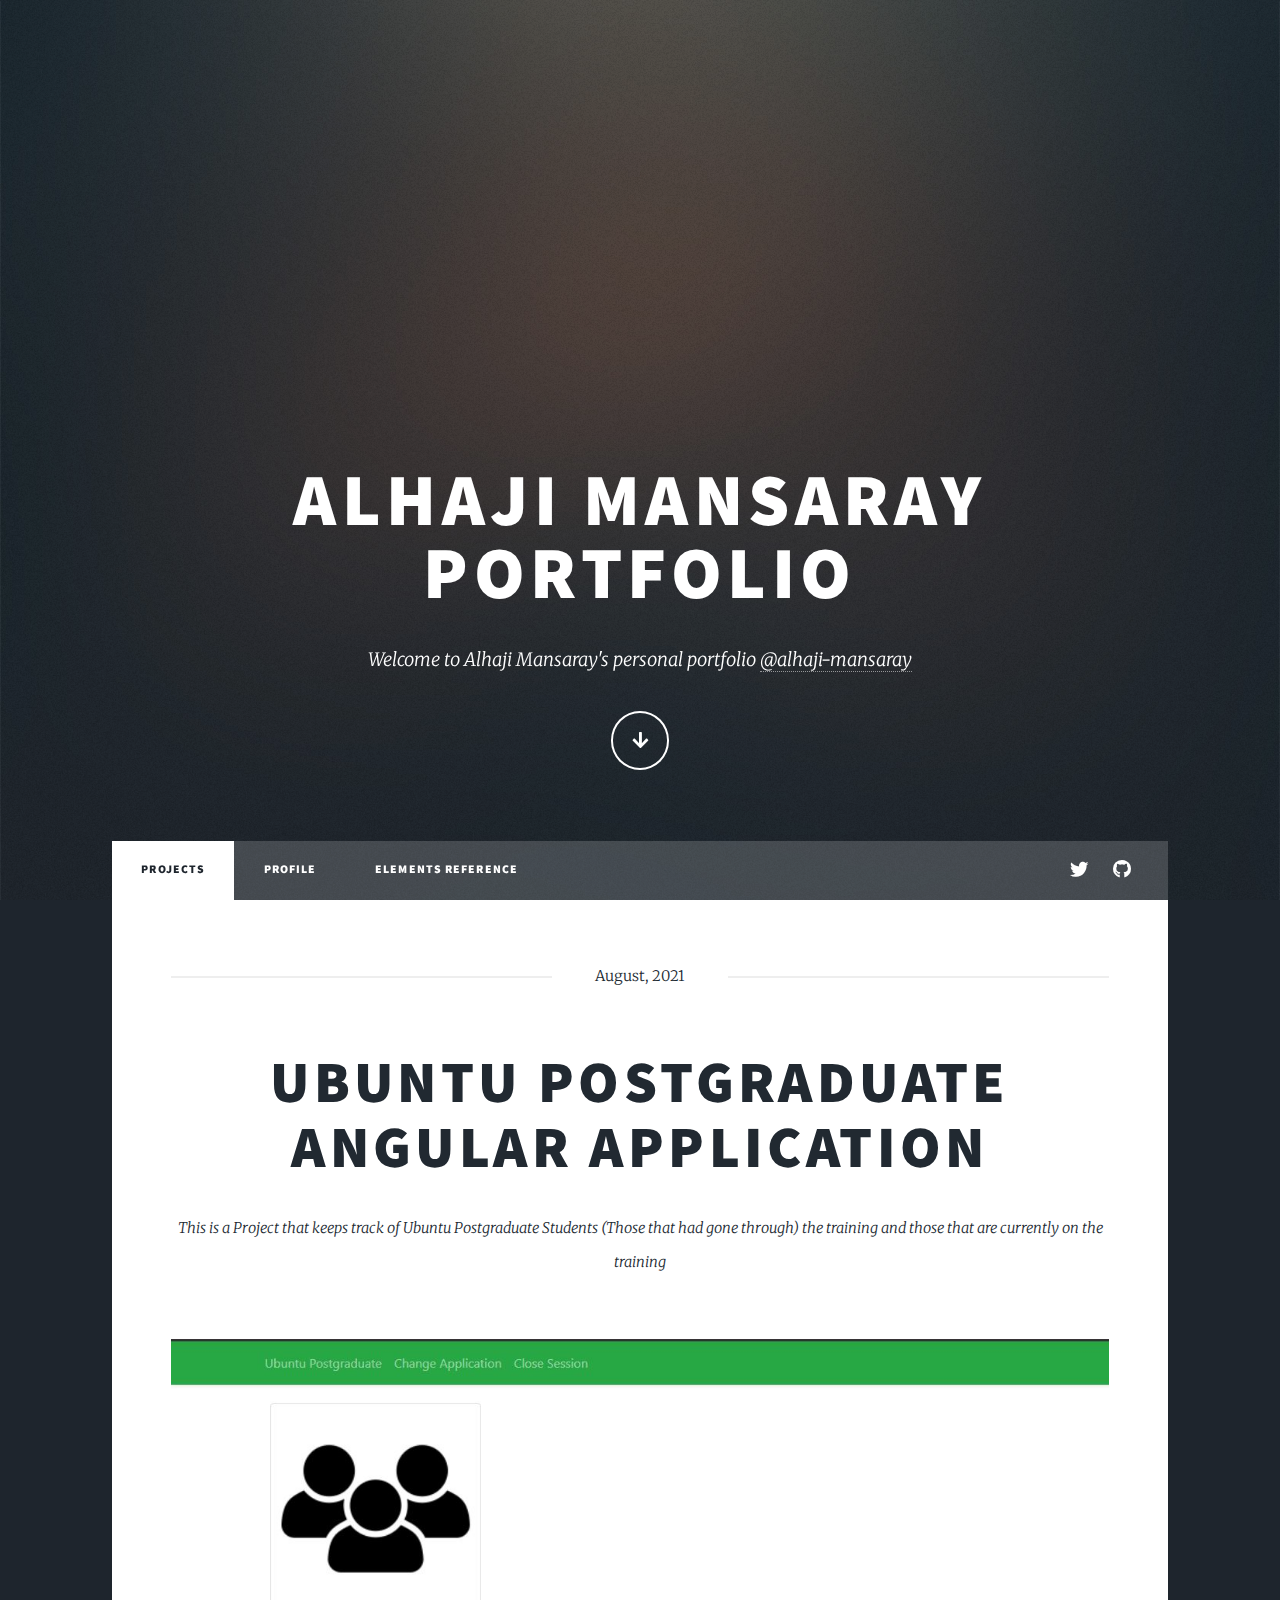
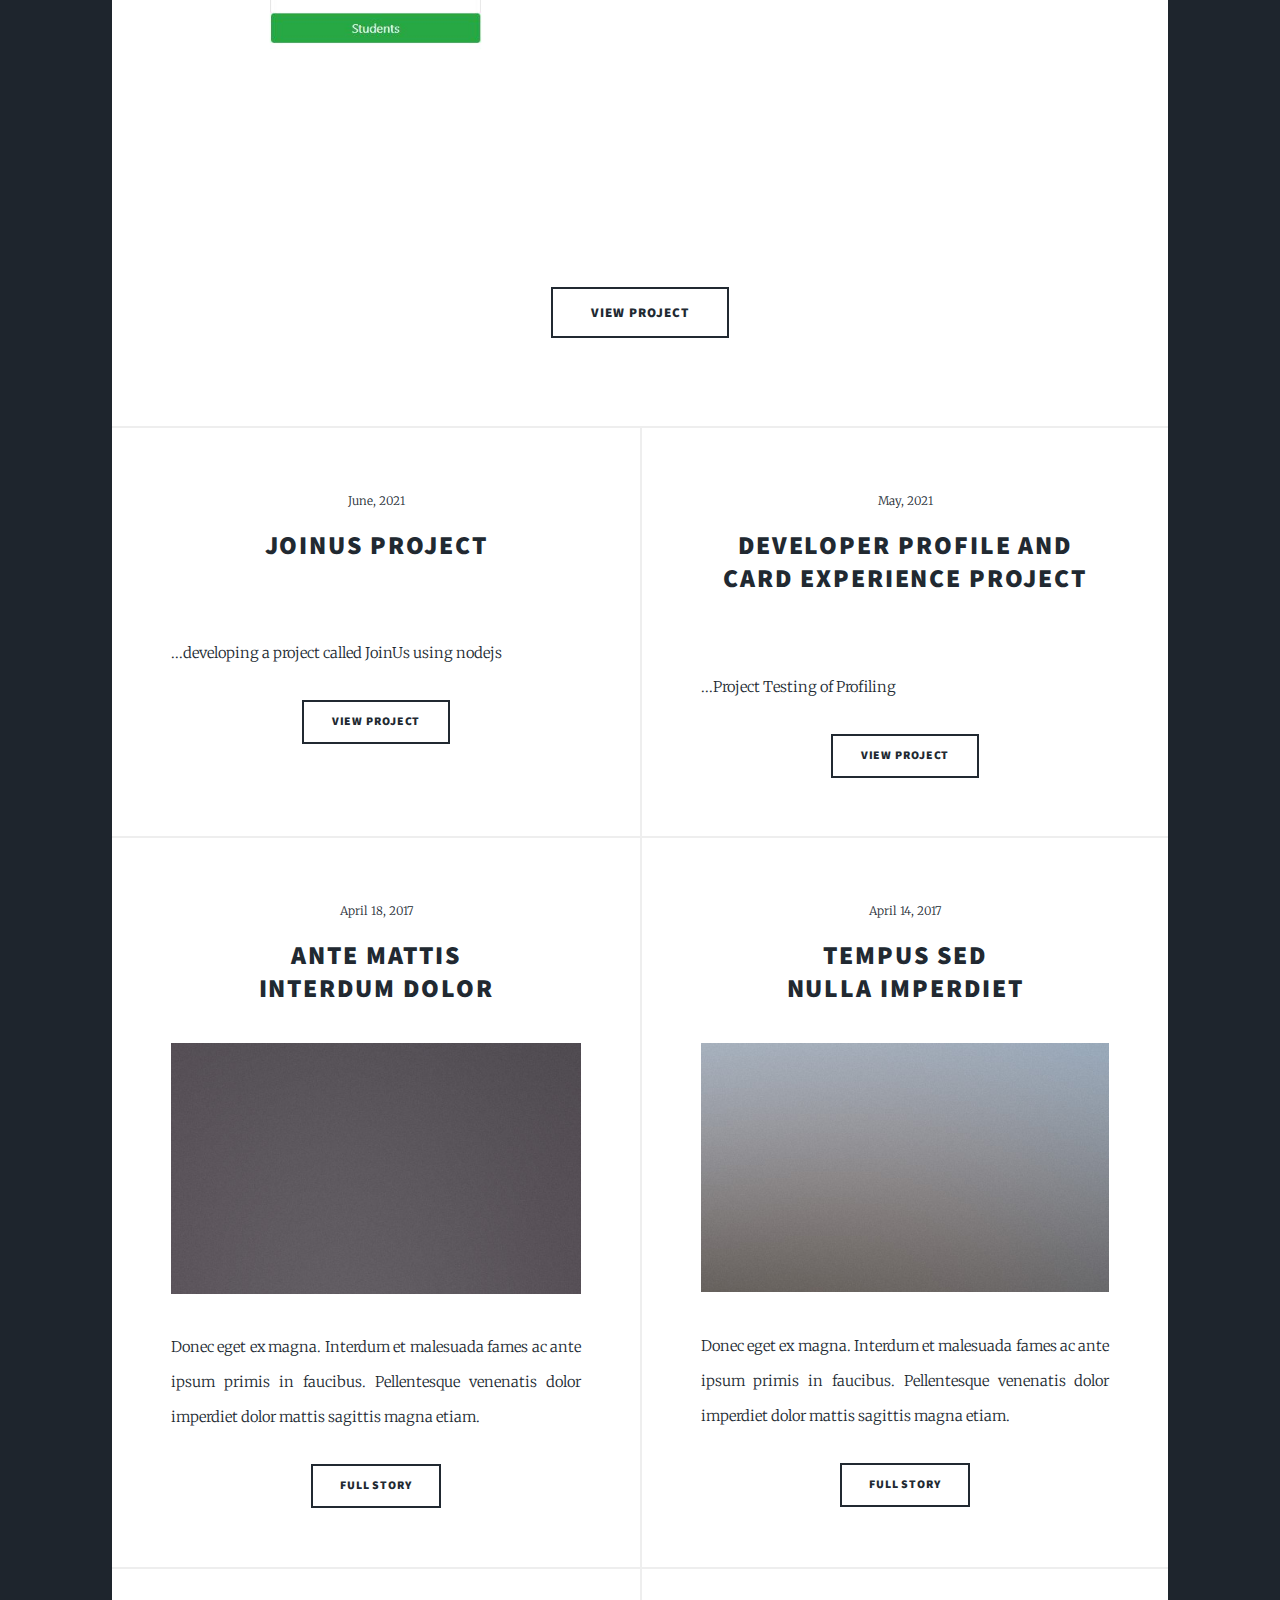
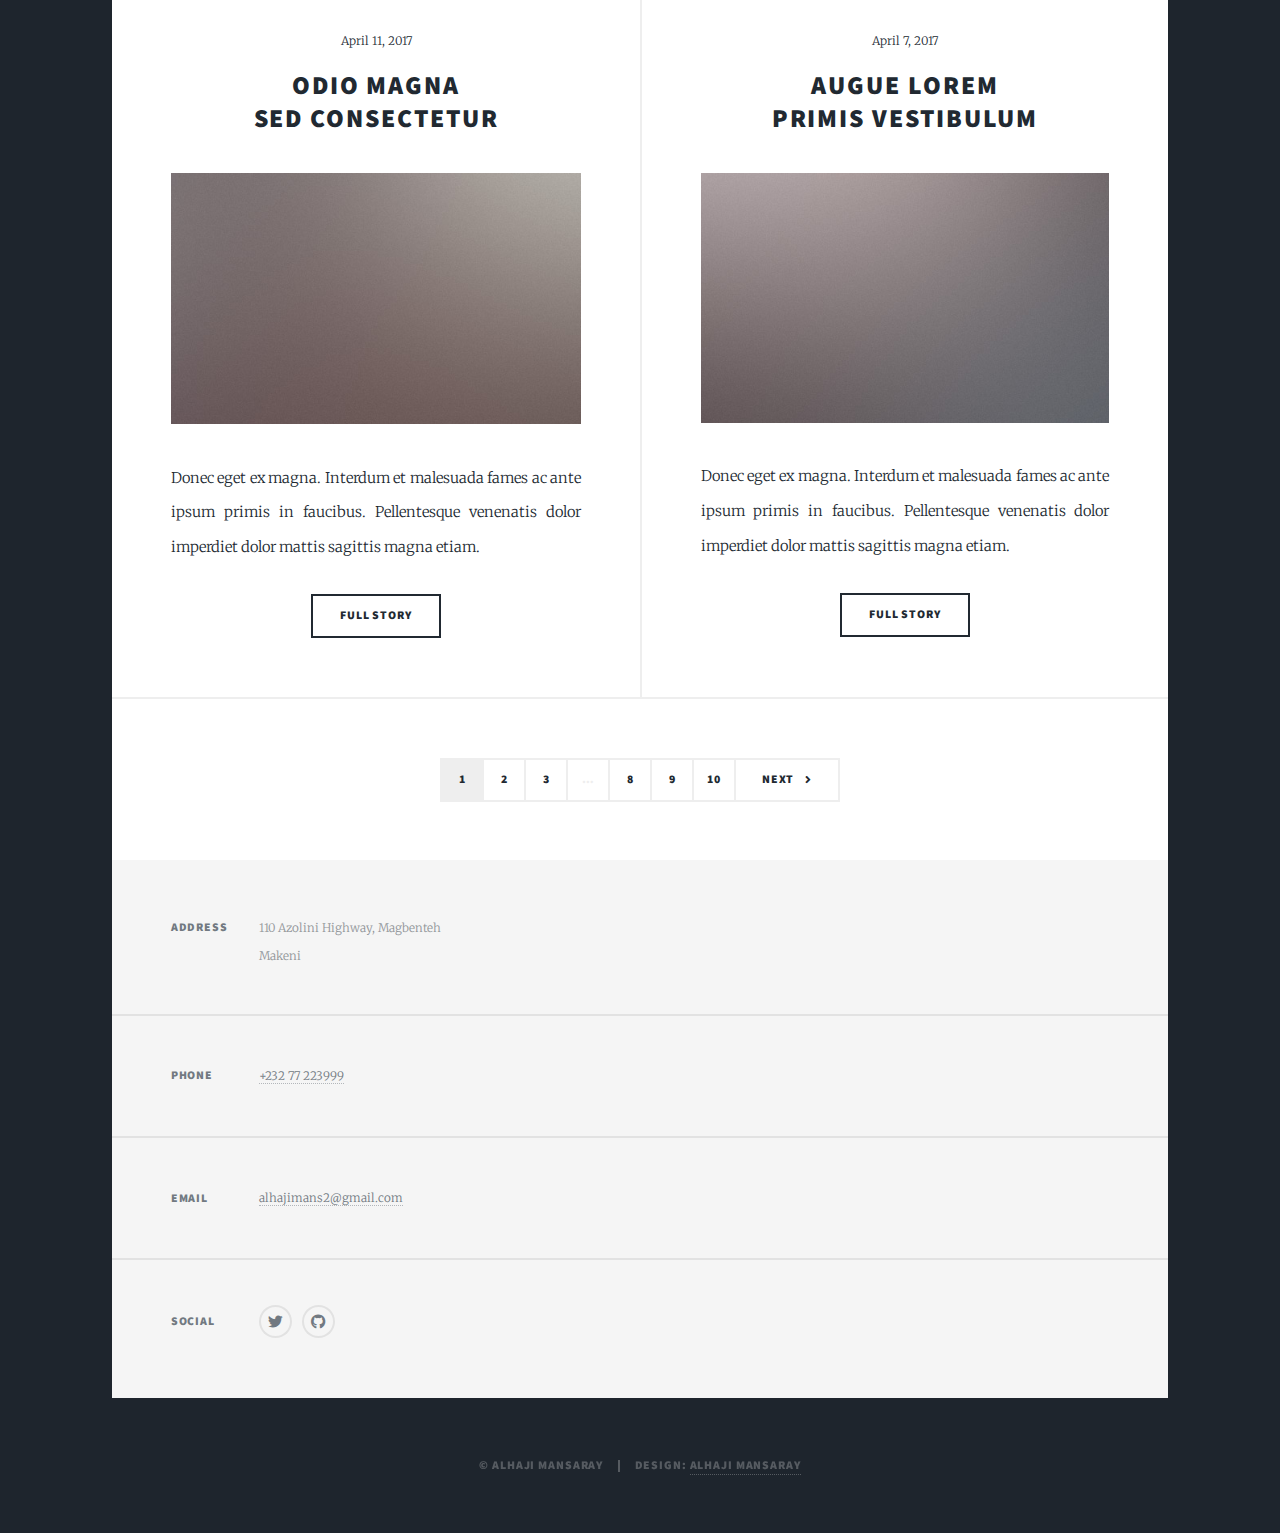
==== index.html @ 031a7525 "Add files via upload" ====
<!DOCTYPE HTML>
<!--
	Alhaji Mansaray
	@Alhaji Mansaray
	 Portfolio to viewing projects
-->
<html>
	<head>
		<title>Alhaji Mansaray Portfolio</title>
		<meta charset="utf-8" />
		<meta name="viewport" content="width=device-width, initial-scale=1, user-scalable=no" />
		<link rel="stylesheet" href="assets/css/main.css" />
		<noscript><link rel="stylesheet" href="assets/css/noscript.css" /></noscript>
	</head>
	<body class="is-preload">

		<!-- Wrapper -->
			<div id="wrapper" class="fade-in">

				<!-- Intro -->
					<div id="intro">
						<h1>Alhaji Mansaray<br />
						Portfolio</h1>
						<p>Welcome to Alhaji Mansaray's personal portfolio <a href="https://www.linkedin.com/in/alhaji-mansaray-a25287b2/">@alhaji-mansaray</a> 
						</p>
						<ul class="actions">
							<li><a href="#header" class="button icon solid solo fa-arrow-down scrolly">Continue</a></li>
						</ul>
					</div>

				<!-- Header -->
					<header id="header">
						<a href="index.html" class="logo">Projects</a>
					</header>

				<!-- Nav -->
					<nav id="nav">
						<ul class="links">
							<li class="active"><a href="index.html">Projects</a></li>
							<li><a href="generic.html">Profile</a></li>
							<li><a href="elements.html">Elements Reference</a></li>
						</ul>
						<ul class="icons">
							<li><a href="https://twitter.com/AlhajiM18150245" class="icon brands alt fa-twitter"><span class="label">Twitter</span></a></li>
							<!-- <li><a href="#" class="icon brands alt fa-facebook-f"><span class="label">Facebook</span></a></li>
							<li><a href="#" class="icon brands alt fa-instagram"><span class="label">Instagram</span></a></li> -->
							<li><a href="https://github.com/alhajimansaray" class="icon brands alt fa-github"><span class="label">GitHub</span></a></li>
						</ul>
					</nav>

				<!-- Main -->
					<div id="main">

						<!-- Featured Post -->
							<article class="post featured">
								<header class="major">
									<span class="date">August, 2021</span>
									<h2><a href="https://github.com/alhajimansaray/ubuntu-postgraduate-angular">Ubuntu Postgraduate Angular Application<br />
									 </a></h2>
									<p>This is a Project that keeps track of Ubuntu Postgraduate Students (Those that had gone through) 
										the training and those that are currently on the training<br></p>
								</header>
								<a href="https://github.com/alhajimansaray/ubuntu-postgraduate-angular" class="image main"><img src="images\HomePage.JPG" alt="" /></a>
								<ul class="actions special">
									<li><a href="https://github.com/alhajimansaray/ubuntu-postgraduate-angular" class="button large">View Project</a></li>
								</ul>
							</article>

						<!-- Posts -->
							<section class="posts">
								<article>
									<header>
										<span class="date">June, 2021</span>
										<h2><a href="https://github.com/alhajimansaray/JoinUsCompleteCode">JoinUs Project </a></h2>
									</header>
									<a href="https://github.com/alhajimansaray/JoinUsCompleteCode" class="image fit"><img src=" " alt="" /></a>
									<p>...developing a project called JoinUs using nodejs</p>
									<ul class="actions special">
										<li><a href="https://github.com/alhajimansaray/JoinUsCompleteCode" class="button">View Project</a></li>
									</ul>
								</article>
								<article>
									<header>
										<span class="date">May, 2021</span>
										<h2><a href="https://github.com/alhajimansaray/developer-profile-and-experience-card">Developer profile and card experience Project </a></h2>
									</header>
									<a href="https://github.com/alhajimansaray/developer-profile-and-experience-card" class="image fit"><img src=" " alt="" /></a>
									<p>...Project Testing of Profiling </p>
									<ul class="actions special">
										<li><a href="https://github.com/alhajimansaray/developer-profile-and-experience-card" class="button">View Project</a></li>
									</ul>
								</article>
								<article>
									<header>
										<span class="date">April 18, 2017</span>
										<h2><a href="#">Ante mattis<br />
										interdum dolor</a></h2>
									</header>
									<a href="#" class="image fit"><img src="images/pic04.jpg" alt="" /></a>
									<p>Donec eget ex magna. Interdum et malesuada fames ac ante ipsum primis in faucibus. Pellentesque venenatis dolor imperdiet dolor mattis sagittis magna etiam.</p>
									<ul class="actions special">
										<li><a href="#" class="button">Full Story</a></li>
									</ul>
								</article>
								<article>
									<header>
										<span class="date">April 14, 2017</span>
										<h2><a href="#">Tempus sed<br />
										nulla imperdiet</a></h2>
									</header>
									<a href="#" class="image fit"><img src="images/pic05.jpg" alt="" /></a>
									<p>Donec eget ex magna. Interdum et malesuada fames ac ante ipsum primis in faucibus. Pellentesque venenatis dolor imperdiet dolor mattis sagittis magna etiam.</p>
									<ul class="actions special">
										<li><a href="#" class="button">Full Story</a></li>
									</ul>
								</article>
								<article>
									<header>
										<span class="date">April 11, 2017</span>
										<h2><a href="#">Odio magna<br />
										sed consectetur</a></h2>
									</header>
									<a href="#" class="image fit"><img src="images/pic06.jpg" alt="" /></a>
									<p>Donec eget ex magna. Interdum et malesuada fames ac ante ipsum primis in faucibus. Pellentesque venenatis dolor imperdiet dolor mattis sagittis magna etiam.</p>
									<ul class="actions special">
										<li><a href="#" class="button">Full Story</a></li>
									</ul>
								</article>
								<article>
									<header>
										<span class="date">April 7, 2017</span>
										<h2><a href="#">Augue lorem<br />
										primis vestibulum</a></h2>
									</header>
									<a href="#" class="image fit"><img src="images/pic07.jpg" alt="" /></a>
									<p>Donec eget ex magna. Interdum et malesuada fames ac ante ipsum primis in faucibus. Pellentesque venenatis dolor imperdiet dolor mattis sagittis magna etiam.</p>
									<ul class="actions special">
										<li><a href="#" class="button">Full Story</a></li>
									</ul>
								</article>
							</section>

						<!-- Footer -->
							<footer>
								<div class="pagination">
									<!--<a href="#" class="previous">Prev</a>-->
									<a href="#" class="page active">1</a>
									<a href="#" class="page">2</a>
									<a href="#" class="page">3</a>
									<span class="extra">&hellip;</span>
									<a href="#" class="page">8</a>
									<a href="#" class="page">9</a>
									<a href="#" class="page">10</a>
									<a href="#" class="next">Next</a>
								</div>
							</footer>

					</div>

				<!-- Footer -->
					<footer id="footer">
						<!-- <section>
							<form method="post" action="https://mail.google.com/mail/u/0/#inbox">
								<div class="fields">
									<div class="field">
										<label for="name">Name</label>
										<input type="text" name="name" id="name" />
									</div>
									<div class="field">
										<label for="email">Email</label>
										<input type="text" name="email" id="email" />
									</div>
									<div class="field">
										<label for="message">Message</label>
										<textarea name="message" id="message" rows="3"></textarea>
									</div>
								</div>
								<ul class="actions">
									<li><input type="submit" value="Send Message" /></li>
								</ul>
							</form>
						</section> -->
						<section class="split contact">
							<section class="alt">
								<h3>Address</h3>
								<p>110 Azolini Highway, Magbenteh<br />
								Makeni</p>
							</section>
							<section>
								<h3>Phone</h3>
								<p><a href="#">+232 77 223999</a></p>
							</section>
							<section>
								<h3>Email</h3>
								<p><a href="#">alhajimans2@gmail.com</a></p>
							</section>
							<section>
								<h3>Social</h3>
								<ul class="icons alt">


									<!-- Commented to be worked on later -->
									<li><a href="https://twitter.com/AlhajiM18150245" class="icon brands alt fa-twitter"><span class="label">Twitter</span></a></li>
									<!-- <li><a href="#" class="icon brands alt fa-facebook-f"><span class="label">Facebook</span></a></li>
									<li><a href="#" class="icon brands alt fa-instagram"><span class="label">Instagram</span></a></li> -->
									<li><a href="https://github.com/alhajimansaray" class="icon brands alt fa-github"><span class="label">GitHub</span></a></li>
								</ul>
							</section>
						</section>
					</footer>

				<!-- Copyright -->
					<div id="copyright">
						<ul><li>&copy; Alhaji Mansaray</li><li>Design: <a href="#">Alhaji Mansaray</a></li></ul>
					</div>

			</div>

		<!-- Scripts -->
			<script src="assets/js/jquery.min.js"></script>
			<script src="assets/js/jquery.scrollex.min.js"></script>
			<script src="assets/js/jquery.scrolly.min.js"></script>
			<script src="assets/js/browser.min.js"></script>
			<script src="assets/js/breakpoints.min.js"></script>
			<script src="assets/js/util.js"></script>
			<script src="assets/js/main.js"></script>

	</body>
</html>
---- assets/css/main.css ----
@import url(fontawesome-all.min.css);
@import url("https://fonts.googleapis.com/css?family=Merriweather:300,700,300italic,700italic|Source+Sans+Pro:900");

/*
	Massively by HTML5 UP
	html5up.net | @ajlkn
	Free for personal and commercial use under the CCA 3.0 license (html5up.net/license)
*/

html, body, div, span, applet, object,
iframe, h1, h2, h3, h4, h5, h6, p, blockquote,
pre, a, abbr, acronym, address, big, cite,
code, del, dfn, em, img, ins, kbd, q, s, samp,
small, strike, strong, sub, sup, tt, var, b,
u, i, center, dl, dt, dd, ol, ul, li, fieldset,
form, label, legend, table, caption, tbody,
tfoot, thead, tr, th, td, article, aside,
canvas, details, embed, figure, figcaption,
footer, header, hgroup, menu, nav, output, ruby,
section, summary, time, mark, audio, video {
	margin: 0;
	padding: 0;
	border: 0;
	font-size: 100%;
	font: inherit;
	vertical-align: baseline;}

article, aside, details, figcaption, figure,
footer, header, hgroup, menu, nav, section {
	display: block;}

body {
	line-height: 1;
}

ol, ul {
	list-style: none;
}

blockquote, q {
	quotes: none;
}

	blockquote:before, blockquote:after, q:before, q:after {
		content: '';
		content: none;
	}

table {
	border-collapse: collapse;
	border-spacing: 0;
}

body {
	-webkit-text-size-adjust: none;
}

mark {
	background-color: transparent;
	color: inherit;
}

input::-moz-focus-inner {
	border: 0;
	padding: 0;
}

input, select, textarea {
	-moz-appearance: none;
	-webkit-appearance: none;
	-ms-appearance: none;
	appearance: none;
}

/* Basic */

	@-ms-viewport {
		width: device-width;
	}

	body {
		-ms-overflow-style: scrollbar;
	}

	@media screen and (max-width: 480px) {

		html, body {
			min-width: 320px;
		}

	}

	html {
		box-sizing: border-box;
	}

	*, *:before, *:after {
		box-sizing: inherit;
	}

	body {
		background-color: #1e252d;
	}

		body.is-preload *, body.is-preload *:before, body.is-preload *:after {
			-moz-animation: none !important;
			-webkit-animation: none !important;
			-ms-animation: none !important;
			animation: none !important;
			-moz-transition: none !important;
			-webkit-transition: none !important;
			-ms-transition: none !important;
			transition: none !important;
		}

/* Type */

	html {
		font-size: 16pt;
	}

		@media screen and (max-width: 1680px) {

			html {
				font-size: 12pt;
			}

		}

		@media screen and (max-width: 1280px) {

			html {
				font-size: 11pt;
			}

		}

		@media screen and (max-width: 360px) {

			html {
				font-size: 10pt;
			}

		}

	body {
		color: #212931;
	}

	body, input, select, textarea {
		font-family: "Merriweather", Georgia, serif;
		font-weight: 300;
		font-size: 1rem;
		line-height: 2.375;
	}

	a {
		-moz-transition: color 0.2s ease-in-out, background-color 0.2s ease-in-out, border-color 0.2s ease-in-out, box-shadow 0.2s ease-in-out;
		-webkit-transition: color 0.2s ease-in-out, background-color 0.2s ease-in-out, border-color 0.2s ease-in-out, box-shadow 0.2s ease-in-out;
		-ms-transition: color 0.2s ease-in-out, background-color 0.2s ease-in-out, border-color 0.2s ease-in-out, box-shadow 0.2s ease-in-out;
		transition: color 0.2s ease-in-out, background-color 0.2s ease-in-out, border-color 0.2s ease-in-out, box-shadow 0.2s ease-in-out;
		border-bottom: dotted 1px;
		text-decoration: none;
	}

		a:hover {
			border-bottom-color: transparent;
		}

	strong, b {
		font-weight: 600;
	}

	em, i {
		font-style: italic;
	}

	p {
		text-align: justify;
		margin: 0 0 2rem 0;
	}

	h1, h2, h3, h4, h5, h6 {
		font-family: "Source Sans Pro", Helvetica, sans-serif;
		font-weight: 900;
		line-height: 1.5;
		letter-spacing: 0.075em;
		text-transform: uppercase;
		margin: 0 0 1rem 0;
	}

		h1 a, h2 a, h3 a, h4 a, h5 a, h6 a {
			border-bottom: 0;
			color: inherit;
			text-decoration: none;
		}

	h1 {
		font-size: 4rem;
		line-height: 1.1;
		margin: 0 0 2rem 0;
	}

	h2 {
		font-size: 1.75rem;
		line-height: 1.3;
		margin: 0 0 1.5rem 0;
	}

	h3 {
		font-size: 1.25rem;
		margin: 0 0 1.5rem 0;
	}

	h4 {
		font-size: 1rem;
	}

	h5 {
		font-size: 0.9rem;
	}

	h6 {
		font-size: 0.8rem;
	}

	sub {
		font-size: 0.8rem;
		position: relative;
		top: 0.5rem;
	}

	sup {
		font-size: 0.8rem;
		position: relative;
		top: -0.5rem;
	}

	blockquote {
		border-left: solid 4px;
		font-style: italic;
		margin: 0 0 2rem 0;
		padding: 0.5rem 0 0.5rem 2rem;
	}

	code {
		border: solid 2px;
		font-family: "Courier New", monospace;
		font-size: 0.9rem;
		margin: 0 0.25rem;
		padding: 0.25rem 0.65rem;
	}

	pre {
		-webkit-overflow-scrolling: touch;
		font-family: "Courier New", monospace;
		font-size: 0.9rem;
		margin: 0 0 2rem 0;
	}

		pre code {
			display: block;
			line-height: 1.75;
			padding: 1rem 1.5rem;
			overflow-x: auto;
		}

	hr {
		border: 0;
		border-bottom: solid 2px;
		margin: 3rem 0;
	}

		hr.major {
			margin: 5rem 0;
		}

	.align-left {
		text-align: left;
	}

	.align-center {
		text-align: center;
	}

	.align-right {
		text-align: right;
	}

	input, select, textarea {
		color: #212931;
	}

	a {
		color: #212931;
		border-bottom-color: rgba(33, 41, 49, 0.5);
	}

		a:hover {
			border-bottom-color: transparent;
			color: #18bfef !important;
		}

	strong, b {
		color: #212931;
	}

	h1, h2, h3, h4, h5, h6 {
		color: #212931;
	}

	blockquote {
		border-left-color: #eeeeee;
	}

	code {
		background: rgba(220, 220, 220, 0.25);
		border-color: #eeeeee;
	}

	hr {
		border-bottom-color: #eeeeee;
	}

/* Row */

	.row {
		display: flex;
		flex-wrap: wrap;
		box-sizing: border-box;
		align-items: stretch;
	}

		.row > * {
			box-sizing: border-box;
		}

		.row.gtr-uniform > * > :last-child {
			margin-bottom: 0;
		}

		.row.aln-left {
			justify-content: flex-start;
		}

		.row.aln-center {
			justify-content: center;
		}

		.row.aln-right {
			justify-content: flex-end;
		}

		.row.aln-top {
			align-items: flex-start;
		}

		.row.aln-middle {
			align-items: center;
		}

		.row.aln-bottom {
			align-items: flex-end;
		}

		.row > .imp {
			order: -1;
		}

		.row > .col-1 {
			width: 8.33333%;
		}

		.row > .off-1 {
			margin-left: 8.33333%;
		}

		.row > .col-2 {
			width: 16.66667%;
		}

		.row > .off-2 {
			margin-left: 16.66667%;
		}

		.row > .col-3 {
			width: 25%;
		}

		.row > .off-3 {
			margin-left: 25%;
		}

		.row > .col-4 {
			width: 33.33333%;
		}

		.row > .off-4 {
			margin-left: 33.33333%;
		}

		.row > .col-5 {
			width: 41.66667%;
		}

		.row > .off-5 {
			margin-left: 41.66667%;
		}

		.row > .col-6 {
			width: 50%;
		}

		.row > .off-6 {
			margin-left: 50%;
		}

		.row > .col-7 {
			width: 58.33333%;
		}

		.row > .off-7 {
			margin-left: 58.33333%;
		}

		.row > .col-8 {
			width: 66.66667%;
		}

		.row > .off-8 {
			margin-left: 66.66667%;
		}

		.row > .col-9 {
			width: 75%;
		}

		.row > .off-9 {
			margin-left: 75%;
		}

		.row > .col-10 {
			width: 83.33333%;
		}

		.row > .off-10 {
			margin-left: 83.33333%;
		}

		.row > .col-11 {
			width: 91.66667%;
		}

		.row > .off-11 {
			margin-left: 91.66667%;
		}

		.row > .col-12 {
			width: 100%;
		}

		.row > .off-12 {
			margin-left: 100%;
		}

		.row.gtr-0 {
			margin-top: 0;
			margin-left: 0rem;
		}

			.row.gtr-0 > * {
				padding: 0 0 0 0rem;
			}

			.row.gtr-0.gtr-uniform {
				margin-top: 0rem;
			}

				.row.gtr-0.gtr-uniform > * {
					padding-top: 0rem;
				}

		.row.gtr-25 {
			margin-top: 0;
			margin-left: -0.375rem;
		}

			.row.gtr-25 > * {
				padding: 0 0 0 0.375rem;
			}

			.row.gtr-25.gtr-uniform {
				margin-top: -0.375rem;
			}

				.row.gtr-25.gtr-uniform > * {
					padding-top: 0.375rem;
				}

		.row.gtr-50 {
			margin-top: 0;
			margin-left: -0.75rem;
		}

			.row.gtr-50 > * {
				padding: 0 0 0 0.75rem;
			}

			.row.gtr-50.gtr-uniform {
				margin-top: -0.75rem;
			}

				.row.gtr-50.gtr-uniform > * {
					padding-top: 0.75rem;
				}

		.row {
			margin-top: 0;
			margin-left: -1.5rem;
		}

			.row > * {
				padding: 0 0 0 1.5rem;
			}

			.row.gtr-uniform {
				margin-top: -1.5rem;
			}

				.row.gtr-uniform > * {
					padding-top: 1.5rem;
				}

		.row.gtr-150 {
			margin-top: 0;
			margin-left: -2.25rem;
		}

			.row.gtr-150 > * {
				padding: 0 0 0 2.25rem;
			}

			.row.gtr-150.gtr-uniform {
				margin-top: -2.25rem;
			}

				.row.gtr-150.gtr-uniform > * {
					padding-top: 2.25rem;
				}

		.row.gtr-200 {
			margin-top: 0;
			margin-left: -3rem;
		}

			.row.gtr-200 > * {
				padding: 0 0 0 3rem;
			}

			.row.gtr-200.gtr-uniform {
				margin-top: -3rem;
			}

				.row.gtr-200.gtr-uniform > * {
					padding-top: 3rem;
				}

		@media screen and (max-width: 1680px) {

			.row {
				display: flex;
				flex-wrap: wrap;
				box-sizing: border-box;
				align-items: stretch;
			}

				.row > * {
					box-sizing: border-box;
				}

				.row.gtr-uniform > * > :last-child {
					margin-bottom: 0;
				}

				.row.aln-left {
					justify-content: flex-start;
				}

				.row.aln-center {
					justify-content: center;
				}

				.row.aln-right {
					justify-content: flex-end;
				}

				.row.aln-top {
					align-items: flex-start;
				}

				.row.aln-middle {
					align-items: center;
				}

				.row.aln-bottom {
					align-items: flex-end;
				}

				.row > .imp-xlarge {
					order: -1;
				}

				.row > .col-1-xlarge {
					width: 8.33333%;
				}

				.row > .off-1-xlarge {
					margin-left: 8.33333%;
				}

				.row > .col-2-xlarge {
					width: 16.66667%;
				}

				.row > .off-2-xlarge {
					margin-left: 16.66667%;
				}

				.row > .col-3-xlarge {
					width: 25%;
				}

				.row > .off-3-xlarge {
					margin-left: 25%;
				}

				.row > .col-4-xlarge {
					width: 33.33333%;
				}

				.row > .off-4-xlarge {
					margin-left: 33.33333%;
				}

				.row > .col-5-xlarge {
					width: 41.66667%;
				}

				.row > .off-5-xlarge {
					margin-left: 41.66667%;
				}

				.row > .col-6-xlarge {
					width: 50%;
				}

				.row > .off-6-xlarge {
					margin-left: 50%;
				}

				.row > .col-7-xlarge {
					width: 58.33333%;
				}

				.row > .off-7-xlarge {
					margin-left: 58.33333%;
				}

				.row > .col-8-xlarge {
					width: 66.66667%;
				}

				.row > .off-8-xlarge {
					margin-left: 66.66667%;
				}

				.row > .col-9-xlarge {
					width: 75%;
				}

				.row > .off-9-xlarge {
					margin-left: 75%;
				}

				.row > .col-10-xlarge {
					width: 83.33333%;
				}

				.row > .off-10-xlarge {
					margin-left: 83.33333%;
				}

				.row > .col-11-xlarge {
					width: 91.66667%;
				}

				.row > .off-11-xlarge {
					margin-left: 91.66667%;
				}

				.row > .col-12-xlarge {
					width: 100%;
				}

				.row > .off-12-xlarge {
					margin-left: 100%;
				}

				.row.gtr-0 {
					margin-top: 0;
					margin-left: 0rem;
				}

					.row.gtr-0 > * {
						padding: 0 0 0 0rem;
					}

					.row.gtr-0.gtr-uniform {
						margin-top: 0rem;
					}

						.row.gtr-0.gtr-uniform > * {
							padding-top: 0rem;
						}

				.row.gtr-25 {
					margin-top: 0;
					margin-left: -0.375rem;
				}

					.row.gtr-25 > * {
						padding: 0 0 0 0.375rem;
					}

					.row.gtr-25.gtr-uniform {
						margin-top: -0.375rem;
					}

						.row.gtr-25.gtr-uniform > * {
							padding-top: 0.375rem;
						}

				.row.gtr-50 {
					margin-top: 0;
					margin-left: -0.75rem;
				}

					.row.gtr-50 > * {
						padding: 0 0 0 0.75rem;
					}

					.row.gtr-50.gtr-uniform {
						margin-top: -0.75rem;
					}

						.row.gtr-50.gtr-uniform > * {
							padding-top: 0.75rem;
						}

				.row {
					margin-top: 0;
					margin-left: -1.5rem;
				}

					.row > * {
						padding: 0 0 0 1.5rem;
					}

					.row.gtr-uniform {
						margin-top: -1.5rem;
					}

						.row.gtr-uniform > * {
							padding-top: 1.5rem;
						}

				.row.gtr-150 {
					margin-top: 0;
					margin-left: -2.25rem;
				}

					.row.gtr-150 > * {
						padding: 0 0 0 2.25rem;
					}

					.row.gtr-150.gtr-uniform {
						margin-top: -2.25rem;
					}

						.row.gtr-150.gtr-uniform > * {
							padding-top: 2.25rem;
						}

				.row.gtr-200 {
					margin-top: 0;
					margin-left: -3rem;
				}

					.row.gtr-200 > * {
						padding: 0 0 0 3rem;
					}

					.row.gtr-200.gtr-uniform {
						margin-top: -3rem;
					}

						.row.gtr-200.gtr-uniform > * {
							padding-top: 3rem;
						}

		}

		@media screen and (max-width: 1280px) {

			.row {
				display: flex;
				flex-wrap: wrap;
				box-sizing: border-box;
				align-items: stretch;
			}

				.row > * {
					box-sizing: border-box;
				}

				.row.gtr-uniform > * > :last-child {
					margin-bottom: 0;
				}

				.row.aln-left {
					justify-content: flex-start;
				}

				.row.aln-center {
					justify-content: center;
				}

				.row.aln-right {
					justify-content: flex-end;
				}

				.row.aln-top {
					align-items: flex-start;
				}

				.row.aln-middle {
					align-items: center;
				}

				.row.aln-bottom {
					align-items: flex-end;
				}

				.row > .imp-large {
					order: -1;
				}

				.row > .col-1-large {
					width: 8.33333%;
				}

				.row > .off-1-large {
					margin-left: 8.33333%;
				}

				.row > .col-2-large {
					width: 16.66667%;
				}

				.row > .off-2-large {
					margin-left: 16.66667%;
				}

				.row > .col-3-large {
					width: 25%;
				}

				.row > .off-3-large {
					margin-left: 25%;
				}

				.row > .col-4-large {
					width: 33.33333%;
				}

				.row > .off-4-large {
					margin-left: 33.33333%;
				}

				.row > .col-5-large {
					width: 41.66667%;
				}

				.row > .off-5-large {
					margin-left: 41.66667%;
				}

				.row > .col-6-large {
					width: 50%;
				}

				.row > .off-6-large {
					margin-left: 50%;
				}

				.row > .col-7-large {
					width: 58.33333%;
				}

				.row > .off-7-large {
					margin-left: 58.33333%;
				}

				.row > .col-8-large {
					width: 66.66667%;
				}

				.row > .off-8-large {
					margin-left: 66.66667%;
				}

				.row > .col-9-large {
					width: 75%;
				}

				.row > .off-9-large {
					margin-left: 75%;
				}

				.row > .col-10-large {
					width: 83.33333%;
				}

				.row > .off-10-large {
					margin-left: 83.33333%;
				}

				.row > .col-11-large {
					width: 91.66667%;
				}

				.row > .off-11-large {
					margin-left: 91.66667%;
				}

				.row > .col-12-large {
					width: 100%;
				}

				.row > .off-12-large {
					margin-left: 100%;
				}

				.row.gtr-0 {
					margin-top: 0;
					margin-left: 0rem;
				}

					.row.gtr-0 > * {
						padding: 0 0 0 0rem;
					}

					.row.gtr-0.gtr-uniform {
						margin-top: 0rem;
					}

						.row.gtr-0.gtr-uniform > * {
							padding-top: 0rem;
						}

				.row.gtr-25 {
					margin-top: 0;
					margin-left: -0.375rem;
				}

					.row.gtr-25 > * {
						padding: 0 0 0 0.375rem;
					}

					.row.gtr-25.gtr-uniform {
						margin-top: -0.375rem;
					}

						.row.gtr-25.gtr-uniform > * {
							padding-top: 0.375rem;
						}

				.row.gtr-50 {
					margin-top: 0;
					margin-left: -0.75rem;
				}

					.row.gtr-50 > * {
						padding: 0 0 0 0.75rem;
					}

					.row.gtr-50.gtr-uniform {
						margin-top: -0.75rem;
					}

						.row.gtr-50.gtr-uniform > * {
							padding-top: 0.75rem;
						}

				.row {
					margin-top: 0;
					margin-left: -1.5rem;
				}

					.row > * {
						padding: 0 0 0 1.5rem;
					}

					.row.gtr-uniform {
						margin-top: -1.5rem;
					}

						.row.gtr-uniform > * {
							padding-top: 1.5rem;
						}

				.row.gtr-150 {
					margin-top: 0;
					margin-left: -2.25rem;
				}

					.row.gtr-150 > * {
						padding: 0 0 0 2.25rem;
					}

					.row.gtr-150.gtr-uniform {
						margin-top: -2.25rem;
					}

						.row.gtr-150.gtr-uniform > * {
							padding-top: 2.25rem;
						}

				.row.gtr-200 {
					margin-top: 0;
					margin-left: -3rem;
				}

					.row.gtr-200 > * {
						padding: 0 0 0 3rem;
					}

					.row.gtr-200.gtr-uniform {
						margin-top: -3rem;
					}

						.row.gtr-200.gtr-uniform > * {
							padding-top: 3rem;
						}

		}

		@media screen and (max-width: 980px) {

			.row {
				display: flex;
				flex-wrap: wrap;
				box-sizing: border-box;
				align-items: stretch;
			}

				.row > * {
					box-sizing: border-box;
				}

				.row.gtr-uniform > * > :last-child {
					margin-bottom: 0;
				}

				.row.aln-left {
					justify-content: flex-start;
				}

				.row.aln-center {
					justify-content: center;
				}

				.row.aln-right {
					justify-content: flex-end;
				}

				.row.aln-top {
					align-items: flex-start;
				}

				.row.aln-middle {
					align-items: center;
				}

				.row.aln-bottom {
					align-items: flex-end;
				}

				.row > .imp-medium {
					order: -1;
				}

				.row > .col-1-medium {
					width: 8.33333%;
				}

				.row > .off-1-medium {
					margin-left: 8.33333%;
				}

				.row > .col-2-medium {
					width: 16.66667%;
				}

				.row > .off-2-medium {
					margin-left: 16.66667%;
				}

				.row > .col-3-medium {
					width: 25%;
				}

				.row > .off-3-medium {
					margin-left: 25%;
				}

				.row > .col-4-medium {
					width: 33.33333%;
				}

				.row > .off-4-medium {
					margin-left: 33.33333%;
				}

				.row > .col-5-medium {
					width: 41.66667%;
				}

				.row > .off-5-medium {
					margin-left: 41.66667%;
				}

				.row > .col-6-medium {
					width: 50%;
				}

				.row > .off-6-medium {
					margin-left: 50%;
				}

				.row > .col-7-medium {
					width: 58.33333%;
				}

				.row > .off-7-medium {
					margin-left: 58.33333%;
				}

				.row > .col-8-medium {
					width: 66.66667%;
				}

				.row > .off-8-medium {
					margin-left: 66.66667%;
				}

				.row > .col-9-medium {
					width: 75%;
				}

				.row > .off-9-medium {
					margin-left: 75%;
				}

				.row > .col-10-medium {
					width: 83.33333%;
				}

				.row > .off-10-medium {
					margin-left: 83.33333%;
				}

				.row > .col-11-medium {
					width: 91.66667%;
				}

				.row > .off-11-medium {
					margin-left: 91.66667%;
				}

				.row > .col-12-medium {
					width: 100%;
				}

				.row > .off-12-medium {
					margin-left: 100%;
				}

				.row.gtr-0 {
					margin-top: 0;
					margin-left: 0rem;
				}

					.row.gtr-0 > * {
						padding: 0 0 0 0rem;
					}

					.row.gtr-0.gtr-uniform {
						margin-top: 0rem;
					}

						.row.gtr-0.gtr-uniform > * {
							padding-top: 0rem;
						}

				.row.gtr-25 {
					margin-top: 0;
					margin-left: -0.375rem;
				}

					.row.gtr-25 > * {
						padding: 0 0 0 0.375rem;
					}

					.row.gtr-25.gtr-uniform {
						margin-top: -0.375rem;
					}

						.row.gtr-25.gtr-uniform > * {
							padding-top: 0.375rem;
						}

				.row.gtr-50 {
					margin-top: 0;
					margin-left: -0.75rem;
				}

					.row.gtr-50 > * {
						padding: 0 0 0 0.75rem;
					}

					.row.gtr-50.gtr-uniform {
						margin-top: -0.75rem;
					}

						.row.gtr-50.gtr-uniform > * {
							padding-top: 0.75rem;
						}

				.row {
					margin-top: 0;
					margin-left: -1.5rem;
				}

					.row > * {
						padding: 0 0 0 1.5rem;
					}

					.row.gtr-uniform {
						margin-top: -1.5rem;
					}

						.row.gtr-uniform > * {
							padding-top: 1.5rem;
						}

				.row.gtr-150 {
					margin-top: 0;
					margin-left: -2.25rem;
				}

					.row.gtr-150 > * {
						padding: 0 0 0 2.25rem;
					}

					.row.gtr-150.gtr-uniform {
						margin-top: -2.25rem;
					}

						.row.gtr-150.gtr-uniform > * {
							padding-top: 2.25rem;
						}

				.row.gtr-200 {
					margin-top: 0;
					margin-left: -3rem;
				}

					.row.gtr-200 > * {
						padding: 0 0 0 3rem;
					}

					.row.gtr-200.gtr-uniform {
						margin-top: -3rem;
					}

						.row.gtr-200.gtr-uniform > * {
							padding-top: 3rem;
						}

		}

		@media screen and (max-width: 736px) {

			.row {
				display: flex;
				flex-wrap: wrap;
				box-sizing: border-box;
				align-items: stretch;
			}

				.row > * {
					box-sizing: border-box;
				}

				.row.gtr-uniform > * > :last-child {
					margin-bottom: 0;
				}

				.row.aln-left {
					justify-content: flex-start;
				}

				.row.aln-center {
					justify-content: center;
				}

				.row.aln-right {
					justify-content: flex-end;
				}

				.row.aln-top {
					align-items: flex-start;
				}

				.row.aln-middle {
					align-items: center;
				}

				.row.aln-bottom {
					align-items: flex-end;
				}

				.row > .imp-small {
					order: -1;
				}

				.row > .col-1-small {
					width: 8.33333%;
				}

				.row > .off-1-small {
					margin-left: 8.33333%;
				}

				.row > .col-2-small {
					width: 16.66667%;
				}

				.row > .off-2-small {
					margin-left: 16.66667%;
				}

				.row > .col-3-small {
					width: 25%;
				}

				.row > .off-3-small {
					margin-left: 25%;
				}

				.row > .col-4-small {
					width: 33.33333%;
				}

				.row > .off-4-small {
					margin-left: 33.33333%;
				}

				.row > .col-5-small {
					width: 41.66667%;
				}

				.row > .off-5-small {
					margin-left: 41.66667%;
				}

				.row > .col-6-small {
					width: 50%;
				}

				.row > .off-6-small {
					margin-left: 50%;
				}

				.row > .col-7-small {
					width: 58.33333%;
				}

				.row > .off-7-small {
					margin-left: 58.33333%;
				}

				.row > .col-8-small {
					width: 66.66667%;
				}

				.row > .off-8-small {
					margin-left: 66.66667%;
				}

				.row > .col-9-small {
					width: 75%;
				}

				.row > .off-9-small {
					margin-left: 75%;
				}

				.row > .col-10-small {
					width: 83.33333%;
				}

				.row > .off-10-small {
					margin-left: 83.33333%;
				}

				.row > .col-11-small {
					width: 91.66667%;
				}

				.row > .off-11-small {
					margin-left: 91.66667%;
				}

				.row > .col-12-small {
					width: 100%;
				}

				.row > .off-12-small {
					margin-left: 100%;
				}

				.row.gtr-0 {
					margin-top: 0;
					margin-left: 0rem;
				}

					.row.gtr-0 > * {
						padding: 0 0 0 0rem;
					}

					.row.gtr-0.gtr-uniform {
						margin-top: 0rem;
					}

						.row.gtr-0.gtr-uniform > * {
							padding-top: 0rem;
						}

				.row.gtr-25 {
					margin-top: 0;
					margin-left: -0.375rem;
				}

					.row.gtr-25 > * {
						padding: 0 0 0 0.375rem;
					}

					.row.gtr-25.gtr-uniform {
						margin-top: -0.375rem;
					}

						.row.gtr-25.gtr-uniform > * {
							padding-top: 0.375rem;
						}

				.row.gtr-50 {
					margin-top: 0;
					margin-left: -0.75rem;
				}

					.row.gtr-50 > * {
						padding: 0 0 0 0.75rem;
					}

					.row.gtr-50.gtr-uniform {
						margin-top: -0.75rem;
					}

						.row.gtr-50.gtr-uniform > * {
							padding-top: 0.75rem;
						}

				.row {
					margin-top: 0;
					margin-left: -1.5rem;
				}

					.row > * {
						padding: 0 0 0 1.5rem;
					}

					.row.gtr-uniform {
						margin-top: -1.5rem;
					}

						.row.gtr-uniform > * {
							padding-top: 1.5rem;
						}

				.row.gtr-150 {
					margin-top: 0;
					margin-left: -2.25rem;
				}

					.row.gtr-150 > * {
						padding: 0 0 0 2.25rem;
					}

					.row.gtr-150.gtr-uniform {
						margin-top: -2.25rem;
					}

						.row.gtr-150.gtr-uniform > * {
							padding-top: 2.25rem;
						}

				.row.gtr-200 {
					margin-top: 0;
					margin-left: -3rem;
				}

					.row.gtr-200 > * {
						padding: 0 0 0 3rem;
					}

					.row.gtr-200.gtr-uniform {
						margin-top: -3rem;
					}

						.row.gtr-200.gtr-uniform > * {
							padding-top: 3rem;
						}

		}

		@media screen and (max-width: 480px) {

			.row {
				display: flex;
				flex-wrap: wrap;
				box-sizing: border-box;
				align-items: stretch;
			}

				.row > * {
					box-sizing: border-box;
				}

				.row.gtr-uniform > * > :last-child {
					margin-bottom: 0;
				}

				.row.aln-left {
					justify-content: flex-start;
				}

				.row.aln-center {
					justify-content: center;
				}

				.row.aln-right {
					justify-content: flex-end;
				}

				.row.aln-top {
					align-items: flex-start;
				}

				.row.aln-middle {
					align-items: center;
				}

				.row.aln-bottom {
					align-items: flex-end;
				}

				.row > .imp-xsmall {
					order: -1;
				}

				.row > .col-1-xsmall {
					width: 8.33333%;
				}

				.row > .off-1-xsmall {
					margin-left: 8.33333%;
				}

				.row > .col-2-xsmall {
					width: 16.66667%;
				}

				.row > .off-2-xsmall {
					margin-left: 16.66667%;
				}

				.row > .col-3-xsmall {
					width: 25%;
				}

				.row > .off-3-xsmall {
					margin-left: 25%;
				}

				.row > .col-4-xsmall {
					width: 33.33333%;
				}

				.row > .off-4-xsmall {
					margin-left: 33.33333%;
				}

				.row > .col-5-xsmall {
					width: 41.66667%;
				}

				.row > .off-5-xsmall {
					margin-left: 41.66667%;
				}

				.row > .col-6-xsmall {
					width: 50%;
				}

				.row > .off-6-xsmall {
					margin-left: 50%;
				}

				.row > .col-7-xsmall {
					width: 58.33333%;
				}

				.row > .off-7-xsmall {
					margin-left: 58.33333%;
				}

				.row > .col-8-xsmall {
					width: 66.66667%;
				}

				.row > .off-8-xsmall {
					margin-left: 66.66667%;
				}

				.row > .col-9-xsmall {
					width: 75%;
				}

				.row > .off-9-xsmall {
					margin-left: 75%;
				}

				.row > .col-10-xsmall {
					width: 83.33333%;
				}

				.row > .off-10-xsmall {
					margin-left: 83.33333%;
				}

				.row > .col-11-xsmall {
					width: 91.66667%;
				}

				.row > .off-11-xsmall {
					margin-left: 91.66667%;
				}

				.row > .col-12-xsmall {
					width: 100%;
				}

				.row > .off-12-xsmall {
					margin-left: 100%;
				}

				.row.gtr-0 {
					margin-top: 0;
					margin-left: 0rem;
				}

					.row.gtr-0 > * {
						padding: 0 0 0 0rem;
					}

					.row.gtr-0.gtr-uniform {
						margin-top: 0rem;
					}

						.row.gtr-0.gtr-uniform > * {
							padding-top: 0rem;
						}

				.row.gtr-25 {
					margin-top: 0;
					margin-left: -0.375rem;
				}

					.row.gtr-25 > * {
						padding: 0 0 0 0.375rem;
					}

					.row.gtr-25.gtr-uniform {
						margin-top: -0.375rem;
					}

						.row.gtr-25.gtr-uniform > * {
							padding-top: 0.375rem;
						}

				.row.gtr-50 {
					margin-top: 0;
					margin-left: -0.75rem;
				}

					.row.gtr-50 > * {
						padding: 0 0 0 0.75rem;
					}

					.row.gtr-50.gtr-uniform {
						margin-top: -0.75rem;
					}

						.row.gtr-50.gtr-uniform > * {
							padding-top: 0.75rem;
						}

				.row {
					margin-top: 0;
					margin-left: -1.5rem;
				}

					.row > * {
						padding: 0 0 0 1.5rem;
					}

					.row.gtr-uniform {
						margin-top: -1.5rem;
					}

						.row.gtr-uniform > * {
							padding-top: 1.5rem;
						}

				.row.gtr-150 {
					margin-top: 0;
					margin-left: -2.25rem;
				}

					.row.gtr-150 > * {
						padding: 0 0 0 2.25rem;
					}

					.row.gtr-150.gtr-uniform {
						margin-top: -2.25rem;
					}

						.row.gtr-150.gtr-uniform > * {
							padding-top: 2.25rem;
						}

				.row.gtr-200 {
					margin-top: 0;
					margin-left: -3rem;
				}

					.row.gtr-200 > * {
						padding: 0 0 0 3rem;
					}

					.row.gtr-200.gtr-uniform {
						margin-top: -3rem;
					}

						.row.gtr-200.gtr-uniform > * {
							padding-top: 3rem;
						}

		}

		@media screen and (max-width: 360px) {

			.row {
				display: flex;
				flex-wrap: wrap;
				box-sizing: border-box;
				align-items: stretch;
			}

				.row > * {
					box-sizing: border-box;
				}

				.row.gtr-uniform > * > :last-child {
					margin-bottom: 0;
				}

				.row.aln-left {
					justify-content: flex-start;
				}

				.row.aln-center {
					justify-content: center;
				}

				.row.aln-right {
					justify-content: flex-end;
				}

				.row.aln-top {
					align-items: flex-start;
				}

				.row.aln-middle {
					align-items: center;
				}

				.row.aln-bottom {
					align-items: flex-end;
				}

				.row > .imp-xxsmall {
					order: -1;
				}

				.row > .col-1-xxsmall {
					width: 8.33333%;
				}

				.row > .off-1-xxsmall {
					margin-left: 8.33333%;
				}

				.row > .col-2-xxsmall {
					width: 16.66667%;
				}

				.row > .off-2-xxsmall {
					margin-left: 16.66667%;
				}

				.row > .col-3-xxsmall {
					width: 25%;
				}

				.row > .off-3-xxsmall {
					margin-left: 25%;
				}

				.row > .col-4-xxsmall {
					width: 33.33333%;
				}

				.row > .off-4-xxsmall {
					margin-left: 33.33333%;
				}

				.row > .col-5-xxsmall {
					width: 41.66667%;
				}

				.row > .off-5-xxsmall {
					margin-left: 41.66667%;
				}

				.row > .col-6-xxsmall {
					width: 50%;
				}

				.row > .off-6-xxsmall {
					margin-left: 50%;
				}

				.row > .col-7-xxsmall {
					width: 58.33333%;
				}

				.row > .off-7-xxsmall {
					margin-left: 58.33333%;
				}

				.row > .col-8-xxsmall {
					width: 66.66667%;
				}

				.row > .off-8-xxsmall {
					margin-left: 66.66667%;
				}

				.row > .col-9-xxsmall {
					width: 75%;
				}

				.row > .off-9-xxsmall {
					margin-left: 75%;
				}

				.row > .col-10-xxsmall {
					width: 83.33333%;
				}

				.row > .off-10-xxsmall {
					margin-left: 83.33333%;
				}

				.row > .col-11-xxsmall {
					width: 91.66667%;
				}

				.row > .off-11-xxsmall {
					margin-left: 91.66667%;
				}

				.row > .col-12-xxsmall {
					width: 100%;
				}

				.row > .off-12-xxsmall {
					margin-left: 100%;
				}

				.row.gtr-0 {
					margin-top: 0;
					margin-left: 0rem;
				}

					.row.gtr-0 > * {
						padding: 0 0 0 0rem;
					}

					.row.gtr-0.gtr-uniform {
						margin-top: 0rem;
					}

						.row.gtr-0.gtr-uniform > * {
							padding-top: 0rem;
						}

				.row.gtr-25 {
					margin-top: 0;
					margin-left: -0.375rem;
				}

					.row.gtr-25 > * {
						padding: 0 0 0 0.375rem;
					}

					.row.gtr-25.gtr-uniform {
						margin-top: -0.375rem;
					}

						.row.gtr-25.gtr-uniform > * {
							padding-top: 0.375rem;
						}

				.row.gtr-50 {
					margin-top: 0;
					margin-left: -0.75rem;
				}

					.row.gtr-50 > * {
						padding: 0 0 0 0.75rem;
					}

					.row.gtr-50.gtr-uniform {
						margin-top: -0.75rem;
					}

						.row.gtr-50.gtr-uniform > * {
							padding-top: 0.75rem;
						}

				.row {
					margin-top: 0;
					margin-left: -1.5rem;
				}

					.row > * {
						padding: 0 0 0 1.5rem;
					}

					.row.gtr-uniform {
						margin-top: -1.5rem;
					}

						.row.gtr-uniform > * {
							padding-top: 1.5rem;
						}

				.row.gtr-150 {
					margin-top: 0;
					margin-left: -2.25rem;
				}

					.row.gtr-150 > * {
						padding: 0 0 0 2.25rem;
					}

					.row.gtr-150.gtr-uniform {
						margin-top: -2.25rem;
					}

						.row.gtr-150.gtr-uniform > * {
							padding-top: 2.25rem;
						}

				.row.gtr-200 {
					margin-top: 0;
					margin-left: -3rem;
				}

					.row.gtr-200 > * {
						padding: 0 0 0 3rem;
					}

					.row.gtr-200.gtr-uniform {
						margin-top: -3rem;
					}

						.row.gtr-200.gtr-uniform > * {
							padding-top: 3rem;
						}

		}

/* Box */

	.box {
		border: solid 2px;
		margin-bottom: 2rem;
		padding: 1.5rem;
	}

		.box > :last-child,
		.box > :last-child > :last-child,
		.box > :last-child > :last-child > :last-child {
			margin-bottom: 0;
		}

		.box.alt {
			border: 0;
			border-radius: 0;
			padding: 0;
		}

	.box {
		border-color: #eeeeee;
	}

/* Button */

	input[type="submit"],
	input[type="reset"],
	input[type="button"],
	button,
	.button {
		-moz-appearance: none;
		-webkit-appearance: none;
		-ms-appearance: none;
		appearance: none;
		-moz-transition: background-color 0.2s ease-in-out, box-shadow 0.2s ease-in-out, color 0.2s ease-in-out;
		-webkit-transition: background-color 0.2s ease-in-out, box-shadow 0.2s ease-in-out, color 0.2s ease-in-out;
		-ms-transition: background-color 0.2s ease-in-out, box-shadow 0.2s ease-in-out, color 0.2s ease-in-out;
		transition: background-color 0.2s ease-in-out, box-shadow 0.2s ease-in-out, color 0.2s ease-in-out;
		border: 0;
		border-radius: 0;
		cursor: pointer;
		display: inline-block;
		font-family: "Source Sans Pro", Helvetica, sans-serif;
		font-size: 0.8rem;
		font-weight: 900;
		letter-spacing: 0.075em;
		height: 3rem;
		line-height: 3rem;
		padding: 0 2rem;
		text-align: center;
		text-decoration: none;
		text-transform: uppercase;
		white-space: nowrap;
	}

		input[type="submit"].icon:before,
		input[type="reset"].icon:before,
		input[type="button"].icon:before,
		button.icon:before,
		.button.icon:before {
			margin-right: 0.5rem;
		}

		input[type="submit"].icon.solo,
		input[type="reset"].icon.solo,
		input[type="button"].icon.solo,
		button.icon.solo,
		.button.icon.solo {
			position: relative;
			width: 4rem;
			height: 4rem;
			line-height: 4rem;
			border-radius: 4rem;
			text-indent: 4rem;
			overflow: hidden;
			padding: 0;
			white-space: nowrap;
		}

			input[type="submit"].icon.solo:before,
			input[type="reset"].icon.solo:before,
			input[type="button"].icon.solo:before,
			button.icon.solo:before,
			.button.icon.solo:before {
				position: absolute;
				display: block;
				top: 0;
				left: 0;
				width: inherit;
				height: inherit;
				line-height: inherit;
				font-size: 1.25rem;
				margin-right: 0;
				text-align: center;
				text-indent: 0;
			}

		input[type="submit"].fit,
		input[type="reset"].fit,
		input[type="button"].fit,
		button.fit,
		.button.fit {
			width: 100%;
		}

		input[type="submit"].small,
		input[type="reset"].small,
		input[type="button"].small,
		button.small,
		.button.small {
			font-size: 0.7rem;
			height: 2.5rem;
			line-height: 2.5rem;
			padding: 0 1.5rem;
		}

		input[type="submit"].large,
		input[type="reset"].large,
		input[type="button"].large,
		button.large,
		.button.large {
			font-size: 0.9rem;
			height: 3.5rem;
			line-height: 3.5rem;
			padding: 0 2.75rem;
		}

		@media screen and (max-width: 980px) {

			input[type="submit"],
			input[type="reset"],
			input[type="button"],
			button,
			.button {
				font-size: 0.9rem;
				height: 3.25rem;
				line-height: 3.25rem;
			}

				input[type="submit"].large,
				input[type="reset"].large,
				input[type="button"].large,
				button.large,
				.button.large {
					font-size: 1rem;
					height: 3.75rem;
					line-height: 3.75rem;
				}

		}

		input[type="submit"].disabled, input[type="submit"]:disabled,
		input[type="reset"].disabled,
		input[type="reset"]:disabled,
		input[type="button"].disabled,
		input[type="button"]:disabled,
		button.disabled,
		button:disabled,
		.button.disabled,
		.button:disabled {
			pointer-events: none;
			opacity: 0.25;
		}

	input[type="submit"],
	input[type="reset"],
	input[type="button"],
	button,
	.button {
		background-color: transparent;
		box-shadow: inset 0 0 0 2px #212931;
		color: #212931 !important;
	}

		input[type="submit"]:hover,
		input[type="reset"]:hover,
		input[type="button"]:hover,
		button:hover,
		.button:hover {
			box-shadow: inset 0 0 0 2px #18bfef;
			color: #18bfef !important;
		}

		input[type="submit"].primary,
		input[type="reset"].primary,
		input[type="button"].primary,
		button.primary,
		.button.primary {
			background-color: #212931;
			box-shadow: none;
			color: #ffffff !important;
		}

			input[type="submit"].primary:hover,
			input[type="reset"].primary:hover,
			input[type="button"].primary:hover,
			button.primary:hover,
			.button.primary:hover {
				background-color: #18bfef;
			}

/* Form */

	form {
		margin: 0 0 2rem 0;
	}

		form > :last-child {
			margin-bottom: 0;
		}

		form > .fields {
			display: -moz-flex;
			display: -webkit-flex;
			display: -ms-flex;
			display: flex;
			-moz-flex-wrap: wrap;
			-webkit-flex-wrap: wrap;
			-ms-flex-wrap: wrap;
			flex-wrap: wrap;
			width: calc(100% + 3rem);
			margin: -1.5rem 0 2rem -1.5rem;
		}

			form > .fields > .field {
				-moz-flex-grow: 0;
				-webkit-flex-grow: 0;
				-ms-flex-grow: 0;
				flex-grow: 0;
				-moz-flex-shrink: 0;
				-webkit-flex-shrink: 0;
				-ms-flex-shrink: 0;
				flex-shrink: 0;
				padding: 1.5rem 0 0 1.5rem;
				width: calc(100% - 1.5rem);
			}

				form > .fields > .field.half {
					width: calc(50% - 0.75rem);
				}

				form > .fields > .field.third {
					width: calc(100%/3 - 0.5rem);
				}

				form > .fields > .field.quarter {
					width: calc(25% - 0.375rem);
				}

		@media screen and (max-width: 480px) {

			form > .fields {
				width: calc(100% + 3rem);
				margin: -1.5rem 0 2rem -1.5rem;
			}

				form > .fields > .field {
					padding: 1.5rem 0 0 1.5rem;
					width: calc(100% - 1.5rem);
				}

					form > .fields > .field.half {
						width: calc(100% - 1.5rem);
					}

					form > .fields > .field.third {
						width: calc(100% - 1.5rem);
					}

					form > .fields > .field.quarter {
						width: calc(100% - 1.5rem);
					}

		}

	label {
		display: block;
		font-family: "Source Sans Pro", Helvetica, sans-serif;
		font-weight: 900;
		line-height: 1.5;
		letter-spacing: 0.075em;
		font-size: 0.8rem;
		text-transform: uppercase;
		margin: 0 0 0.75rem 0;
	}

		@media screen and (max-width: 980px) {

			label {
				font-size: 0.9rem;
			}

		}

	input[type="text"],
	input[type="password"],
	input[type="email"],
	select,
	textarea {
		-moz-appearance: none;
		-webkit-appearance: none;
		-ms-appearance: none;
		appearance: none;
		background: transparent;
		border-radius: 0;
		border: solid 2px;
		color: inherit;
		display: block;
		outline: 0;
		padding: 0 1rem;
		text-decoration: none;
		width: 100%;
	}

		input[type="text"]:invalid,
		input[type="password"]:invalid,
		input[type="email"]:invalid,
		select:invalid,
		textarea:invalid {
			box-shadow: none;
		}

	select {
		background-size: 1.25rem;
		background-repeat: no-repeat;
		background-position: calc(100% - 1rem) center;
		height: 3rem;
		padding-right: 3rem;
		text-overflow: ellipsis;
	}

		select:focus::-ms-value {
			background-color: transparent;
		}

		select::-ms-expand {
			display: none;
		}

	input[type="text"],
	input[type="password"],
	input[type="email"],
	select {
		height: 3rem;
	}

	textarea {
		padding: 0.75rem 1rem;
	}

	input[type="checkbox"],
	input[type="radio"] {
		-moz-appearance: none;
		-webkit-appearance: none;
		-ms-appearance: none;
		appearance: none;
		display: block;
		float: left;
		margin-right: -2rem;
		opacity: 0;
		width: 1rem;
		z-index: -1;
	}

		input[type="checkbox"] + label,
		input[type="radio"] + label {
			text-decoration: none;
			cursor: pointer;
			display: inline-block;
			font-size: 1rem;
			letter-spacing: 0;
			font-family: "Merriweather", Georgia, serif;
			text-transform: none;
			font-weight: 300;
			padding-left: 2.8rem;
			padding-right: 1rem;
			position: relative;
		}

			input[type="checkbox"] + label:before,
			input[type="radio"] + label:before {
				-moz-osx-font-smoothing: grayscale;
				-webkit-font-smoothing: antialiased;
				display: inline-block;
				font-style: normal;
				font-variant: normal;
				text-rendering: auto;
				line-height: 1;
				text-transform: none !important;
				font-family: 'Font Awesome 5 Free';
				font-weight: 900;
			}

			input[type="checkbox"] + label:before,
			input[type="radio"] + label:before {
				border-radius: 0;
				border: solid 2px;
				content: '';
				display: inline-block;
				font-size: 0.8rem;
				height: 1.8rem;
				left: 0;
				line-height: 1.65rem;
				position: absolute;
				text-align: center;
				top: -0.125rem;
				width: 1.8rem;
			}

		input[type="checkbox"]:checked + label:before,
		input[type="radio"]:checked + label:before {
			content: '\f00c';
		}

	input[type="checkbox"] + label:before {
		border-radius: 0;
	}

	input[type="radio"] + label:before {
		border-radius: 100%;
	}

	::-webkit-input-placeholder {
		opacity: 1.0;
	}

	:-moz-placeholder {
		opacity: 1.0;
	}

	::-moz-placeholder {
		opacity: 1.0;
	}

	:-ms-input-placeholder {
		opacity: 1.0;
	}

	label {
		color: #212931;
	}

	input[type="text"],
	input[type="password"],
	input[type="email"],
	select,
	textarea {
		border-color: #eeeeee;
	}

		input[type="text"]:focus,
		input[type="password"]:focus,
		input[type="email"]:focus,
		select:focus,
		textarea:focus {
			border-color: #18bfef;
		}

	select {
		background-image: url("data:image/svg+xml;charset=utf8,%3Csvg xmlns='http://www.w3.org/2000/svg' width='40' height='40' preserveAspectRatio='none' viewBox='0 0 40 40'%3E%3Cpath d='M9.4,12.3l10.4,10.4l10.4-10.4c0.2-0.2,0.5-0.4,0.9-0.4c0.3,0,0.6,0.1,0.9,0.4l3.3,3.3c0.2,0.2,0.4,0.5,0.4,0.9 c0,0.4-0.1,0.6-0.4,0.9L20.7,31.9c-0.2,0.2-0.5,0.4-0.9,0.4c-0.3,0-0.6-0.1-0.9-0.4L4.3,17.3c-0.2-0.2-0.4-0.5-0.4-0.9 c0-0.4,0.1-0.6,0.4-0.9l3.3-3.3c0.2-0.2,0.5-0.4,0.9-0.4S9.1,12.1,9.4,12.3z' fill='%23eeeeee' /%3E%3C/svg%3E");
	}

		select option {
			background-color: #ffffff;
			color: #212931;
		}

	.select-wrapper:before {
		color: #eeeeee;
	}

	input[type="checkbox"] + label,
	input[type="radio"] + label {
		color: #212931;
	}

		input[type="checkbox"] + label:before,
		input[type="radio"] + label:before {
			border-color: #eeeeee;
		}

	input[type="checkbox"]:checked + label:before,
	input[type="radio"]:checked + label:before {
		background-color: #212931;
		border-color: #212931;
		color: #ffffff;
	}

	input[type="checkbox"]:focus + label:before,
	input[type="radio"]:focus + label:before {
		border-color: #18bfef;
	}

	::-webkit-input-placeholder {
		color: #909498 !important;
	}

	:-moz-placeholder {
		color: #909498 !important;
	}

	::-moz-placeholder {
		color: #909498 !important;
	}

	:-ms-input-placeholder {
		color: #909498 !important;
	}

	.formerize-placeholder {
		color: #909498 !important;
	}

/* Icon */

	.icon {
		text-decoration: none;
		border-bottom: none;
		position: relative;
	}

		.icon:before {
			-moz-osx-font-smoothing: grayscale;
			-webkit-font-smoothing: antialiased;
			display: inline-block;
			font-style: normal;
			font-variant: normal;
			text-rendering: auto;
			line-height: 1;
			text-transform: none !important;
			font-family: 'Font Awesome 5 Free';
			font-weight: 400;
		}

		.icon > .label {
			display: none;
		}

		.icon:before {
			line-height: inherit;
		}

		.icon.solid:before {
			font-weight: 900;
		}

		.icon.brands:before {
			font-family: 'Font Awesome 5 Brands';
		}

/* Image */

	.image {
		border: 0;
		display: inline-block;
		position: relative;
	}

		.image img {
			display: block;
		}

		.image.left, .image.right {
			max-width: 40%;
		}

			.image.left img, .image.right img {
				width: 100%;
			}

		.image.left {
			float: left;
			margin: 0 2rem 2rem 0;
			top: 0.75rem;
		}

		.image.right {
			float: right;
			margin: 0 0 2rem 2rem;
			top: 0.75rem;
		}

		.image.fit {
			display: block;
			margin: 2.5rem 0;
			width: 100%;
		}

			.image.fit:first-child {
				margin-top: 0;
			}

			.image.fit img {
				width: 100%;
			}

		.image.main {
			display: block;
			margin: 4rem 0;
			width: 100%;
		}

			.image.main:first-child {
				margin-top: 0;
			}

			.image.main img {
				width: 100%;
			}

		@media screen and (max-width: 736px) {

			.image.fit {
				margin: 2rem 0;
			}

			.image.main {
				margin: 2rem 0;
			}

		}

	a.image {
		overflow: hidden;
	}

		a.image img {
			-moz-transition: -moz-transform 0.2s ease-out;
			-webkit-transition: -webkit-transform 0.2s ease-out;
			-ms-transition: -ms-transform 0.2s ease-out;
			transition: transform 0.2s ease-out;
		}

		a.image:hover img {
			-moz-transform: scale(1.05);
			-webkit-transform: scale(1.05);
			-ms-transform: scale(1.05);
			transform: scale(1.05);
		}

/* Actions */

	ul.actions {
		display: -moz-flex;
		display: -webkit-flex;
		display: -ms-flex;
		display: flex;
		cursor: default;
		list-style: none;
		margin-left: -1rem;
		padding-left: 0;
	}

		ul.actions li {
			padding: 0 0 0 1rem;
			vertical-align: middle;
		}

		ul.actions.special {
			-moz-justify-content: center;
			-webkit-justify-content: center;
			-ms-justify-content: center;
			justify-content: center;
			width: 100%;
			margin-left: 0;
		}

			ul.actions.special li:first-child {
				padding-left: 0;
			}

		ul.actions.stacked {
			-moz-flex-direction: column;
			-webkit-flex-direction: column;
			-ms-flex-direction: column;
			flex-direction: column;
			margin-left: 0;
		}

			ul.actions.stacked li {
				padding: 1.3rem 0 0 0;
			}

				ul.actions.stacked li:first-child {
					padding-top: 0;
				}

		ul.actions.fit {
			width: calc(100% + 1rem);
		}

			ul.actions.fit li {
				-moz-flex-grow: 1;
				-webkit-flex-grow: 1;
				-ms-flex-grow: 1;
				flex-grow: 1;
				-moz-flex-shrink: 1;
				-webkit-flex-shrink: 1;
				-ms-flex-shrink: 1;
				flex-shrink: 1;
				width: 100%;
			}

				ul.actions.fit li > * {
					width: 100%;
				}

			ul.actions.fit.stacked {
				width: 100%;
			}

		@media screen and (max-width: 480px) {

			ul.actions:not(.fixed) {
				-moz-flex-direction: column;
				-webkit-flex-direction: column;
				-ms-flex-direction: column;
				flex-direction: column;
				margin-left: 0;
				width: 100% !important;
			}

				ul.actions:not(.fixed) li {
					-moz-flex-grow: 1;
					-webkit-flex-grow: 1;
					-ms-flex-grow: 1;
					flex-grow: 1;
					-moz-flex-shrink: 1;
					-webkit-flex-shrink: 1;
					-ms-flex-shrink: 1;
					flex-shrink: 1;
					padding: 1rem 0 0 0;
					text-align: center;
					width: 100%;
				}

					ul.actions:not(.fixed) li > * {
						width: 100%;
					}

					ul.actions:not(.fixed) li:first-child {
						padding-top: 0;
					}

					ul.actions:not(.fixed) li input[type="submit"],
					ul.actions:not(.fixed) li input[type="reset"],
					ul.actions:not(.fixed) li input[type="button"],
					ul.actions:not(.fixed) li button,
					ul.actions:not(.fixed) li .button {
						width: 100%;
					}

						ul.actions:not(.fixed) li input[type="submit"].icon:before,
						ul.actions:not(.fixed) li input[type="reset"].icon:before,
						ul.actions:not(.fixed) li input[type="button"].icon:before,
						ul.actions:not(.fixed) li button.icon:before,
						ul.actions:not(.fixed) li .button.icon:before {
							margin-left: -0.5rem;
						}

		}

/* Icons */

	ul.icons {
		cursor: default;
		list-style: none;
		padding-left: 0;
	}

		ul.icons li {
			display: inline-block;
			padding: 0 0.5rem 0 0;
			vertical-align: middle;
		}

			ul.icons li:last-child {
				padding-right: 0;
			}

			ul.icons li .icon:before {
				width: 2.25rem;
				height: 2.25rem;
				line-height: 2.25rem;
				display: inline-block;
				text-align: center;
				border-radius: 100%;
				font-size: 1.25rem;
			}

		ul.icons.alt li .icon:before {
			-moz-transition: color 0.2s ease-in-out, background-color 0.2s ease-in-out, border-color 0.2s ease-in-out, box-shadow 0.2s ease-in-out;
			-webkit-transition: color 0.2s ease-in-out, background-color 0.2s ease-in-out, border-color 0.2s ease-in-out, box-shadow 0.2s ease-in-out;
			-ms-transition: color 0.2s ease-in-out, background-color 0.2s ease-in-out, border-color 0.2s ease-in-out, box-shadow 0.2s ease-in-out;
			transition: color 0.2s ease-in-out, background-color 0.2s ease-in-out, border-color 0.2s ease-in-out, box-shadow 0.2s ease-in-out;
			font-size: 1rem;
		}

/* List */

	ol {
		list-style: decimal;
		margin: 0 0 2rem 0;
		padding-left: 1.25rem;
	}

		ol li {
			padding-left: 0.25rem;
		}

	ul {
		list-style: disc;
		margin: 0 0 2rem 0;
		padding-left: 1rem;
	}

		ul li {
			padding-left: 0.5rem;
		}

		ul.divided {
			list-style: none;
			padding-left: 0;
		}

			ul.divided li {
				border-top: solid 1px;
				padding: 0.5rem 0;
			}

				ul.divided li:first-child {
					border-top: 0;
					padding-top: 0;
				}

	dl {
		margin: 0 0 2rem 0;
	}

		dl dt {
			display: block;
			font-weight: 600;
			margin: 0 0 1rem 0;
		}

		dl dd {
			margin-left: 2rem;
		}

	ul.divided li {
		border-top-color: #eeeeee;
	}

	ul.icons li a.icon:hover:before {
		color: #18bfef;
	}

	ul.icons.alt li .icon:before {
		box-shadow: inset 0 0 0 2px #eeeeee;
	}

	ul.icons.alt li a.icon:hover:before {
		box-shadow: inset 0 0 0 2px #18bfef;
	}

/* Section/Article */

	section.special, article.special {
		text-align: center;
	}

	header {
		cursor: default;
	}

		header > .date {
			display: block;
			font-size: 0.8rem;
			height: 1;
			margin: 0 0 1rem 0;
			position: relative;
		}

		header > p {
			font-style: italic;
		}

		header > h1 + p {
			font-size: 1.1rem;
			margin-top: -0.5rem;
			line-height: 2;
		}

		header > h2 + p {
			font-size: 1rem;
			margin-top: -0.75rem;
		}

		header > h3 + p {
			font-size: 0.9rem;
			margin-top: -0.75rem;
		}

		header > h4 + p {
			font-size: 0.8rem;
			margin-top: -0.75rem;
		}

		header.major {
			margin: 0 0 4rem 0;
			text-align: center;
		}

			header.major > :last-child {
				margin-bottom: 0;
			}

			header.major > p {
				margin-top: 0;
				text-align: center;
			}

			header.major > .date {
				font-size: 1rem;
				margin: 0 0 4rem 0;
			}

				header.major > .date:before, header.major > .date:after {
					content: '';
					display: block;
					position: absolute;
					top: 50%;
					width: calc(50% - 6rem);
					border-top: solid 2px;
				}

				header.major > .date:before {
					left: 0;
				}

				header.major > .date:after {
					right: 0;
				}

		@media screen and (max-width: 980px) {

			header br {
				display: none;
			}

		}

		@media screen and (max-width: 736px) {

			header.major {
				margin: 0 0 2rem 0;
			}

		}

	header.major .date:before, header.major .date:after {
		border-top-color: #eeeeee;
	}

/* Table */

	.table-wrapper {
		-webkit-overflow-scrolling: touch;
		overflow-x: auto;
	}

	table {
		margin: 0 0 2rem 0;
		width: 100%;
	}

		table tbody tr {
			border: solid 1px;
			border-left: 0;
			border-right: 0;
		}

		table td {
			padding: 0.75rem 0.75rem;
		}

		table th {
			font-family: "Source Sans Pro", Helvetica, sans-serif;
			font-size: 0.8rem;
			font-weight: 900;
			letter-spacing: 0.075em;
			line-height: 1.5;
			padding: 0 0.75rem 0.75rem 0.75rem;
			text-align: left;
			text-transform: uppercase;
		}

			@media screen and (max-width: 980px) {

				table th {
					font-size: 0.9rem;
				}

			}

		table thead {
			border-bottom: solid 2px;
		}

		table tfoot {
			border-top: solid 2px;
		}

		table.alt {
			border-collapse: separate;
		}

			table.alt tbody tr td {
				border: solid 1px;
				border-left-width: 0;
				border-top-width: 0;
			}

				table.alt tbody tr td:first-child {
					border-left-width: 1px;
				}

			table.alt tbody tr:first-child td {
				border-top-width: 1px;
			}

			table.alt thead {
				border-bottom: 0;
			}

			table.alt tfoot {
				border-top: 0;
			}

	table tbody tr {
		border-color: #eeeeee;
	}

		table tbody tr:nth-child(2n + 1) {
			background-color: rgba(220, 220, 220, 0.25);
		}

	table th {
		color: #212931;
	}

	table thead {
		border-bottom-color: #eeeeee;
	}

	table tfoot {
		border-top-color: #eeeeee;
	}

	table.alt tbody tr td {
		border-color: #eeeeee;
	}

/* Pagination */

	.pagination {
		display: -moz-inline-flex;
		display: -webkit-inline-flex;
		display: -ms-inline-flex;
		display: inline-flex;
		-moz-user-select: none;
		-webkit-user-select: none;
		-ms-user-select: none;
		user-select: none;
		cursor: default;
		list-style: none;
		margin: 0 0 2rem 2px;
		padding: 0;
	}

		.pagination a, .pagination span {
			-moz-transition: background-color 0.2s ease-in-out, border-color 0.2s ease-in-out, box-shadow 0.2s ease-in-out, color 0.2s ease-in-out;
			-webkit-transition: background-color 0.2s ease-in-out, border-color 0.2s ease-in-out, box-shadow 0.2s ease-in-out, color 0.2s ease-in-out;
			-ms-transition: background-color 0.2s ease-in-out, border-color 0.2s ease-in-out, box-shadow 0.2s ease-in-out, color 0.2s ease-in-out;
			transition: background-color 0.2s ease-in-out, border-color 0.2s ease-in-out, box-shadow 0.2s ease-in-out, color 0.2s ease-in-out;
			border: solid 2px;
			display: inline-block;
			font-family: "Source Sans Pro", Helvetica, sans-serif;
			font-size: 0.8rem;
			font-weight: 900;
			height: 3rem;
			letter-spacing: 0.075em;
			line-height: calc(3rem - 4px);
			margin-left: -2px;
			min-width: 3rem;
			position: relative;
			text-align: center;
			text-decoration: none;
			text-transform: uppercase;
		}

		.pagination .next, .pagination .previous {
			text-decoration: none;
			padding: 0 1.75rem;
		}

			.pagination .next:before, .pagination .previous:before {
				-moz-osx-font-smoothing: grayscale;
				-webkit-font-smoothing: antialiased;
				display: inline-block;
				font-style: normal;
				font-variant: normal;
				text-rendering: auto;
				line-height: 1;
				text-transform: none !important;
				font-family: 'Font Awesome 5 Free';
				font-weight: 900;
			}

			.pagination .next:before, .pagination .previous:before {
				display: inline-block;
				color: inherit !important;
				line-height: inherit;
			}

		.pagination .previous:before {
			content: '\f104';
			margin-right: 0.9375em;
		}

		.pagination .next:before {
			content: '\f105';
			float: right;
			margin-left: 0.9375em;
		}

		@media screen and (max-width: 980px) {

			.pagination a, .pagination span {
				font-size: 0.9rem;
			}

		}

		@media screen and (max-width: 480px) {

			.pagination .page, .pagination .extra {
				display: none;
			}

		}

	.pagination a, .pagination span {
		border-color: #eeeeee;
	}

	.pagination a {
		color: #212931 !important;
	}

		.pagination a:hover {
			color: #18bfef !important;
			border-color: #18bfef;
			z-index: 1;
		}

			.pagination a:hover + a,
			.pagination a:hover + span {
				border-left-color: #18bfef;
			}

		.pagination a.active {
			background-color: #eeeeee;
		}

	.pagination span {
		color: #eeeeee;
	}

/* Wrapper */

	#wrapper {
		-moz-transition: opacity 0.5s ease;
		-webkit-transition: opacity 0.5s ease;
		-ms-transition: opacity 0.5s ease;
		transition: opacity 0.5s ease;
		position: relative;
		z-index: 1;
		overflow: hidden;
	}

		#wrapper > .bg {
			position: absolute;
			top: 0;
			left: 0;
			width: 100%;
			height: 100%;
			background-color: #212931;
			background-image: url("../../images/overlay.png"), linear-gradient(0deg, rgba(0, 0, 0, 0.1), rgba(0, 0, 0, 0.1)), url("../../images/bg.jpg");
			background-size: auto,								auto,														100% auto;
			background-position: center,								center,														top center;
			background-repeat: repeat,								no-repeat,													no-repeat;
			background-attachment: scroll,								scroll,														scroll;
			z-index: -1;
		}

			#wrapper > .bg.fixed {
				position: fixed;
				width: 100vw;
				height: 100vh;
			}

		#wrapper.fade-in:before {
			pointer-events: none;
			-moz-transition: opacity 1s ease-in-out;
			-webkit-transition: opacity 1s ease-in-out;
			-ms-transition: opacity 1s ease-in-out;
			transition: opacity 1s ease-in-out;
			-moz-transition-delay: 0.75s;
			-webkit-transition-delay: 0.75s;
			-ms-transition-delay: 0.75s;
			transition-delay: 0.75s;
			background: #1e252d;
			content: '';
			display: block;
			height: 100%;
			left: 0;
			opacity: 0;
			position: fixed;
			top: 0;
			width: 100%;
		}

		body.is-preload #wrapper.fade-in:before {
			opacity: 1;
		}

		@media screen and (orientation: portrait) {

			#wrapper > .bg {
				background-size: auto,								auto,														auto 175%;
			}

		}

/* Intro */

	#intro {
		color: #ffffff;
		padding: 8rem 4rem 6rem 4rem ;
		-moz-align-items: center;
		-webkit-align-items: center;
		-ms-align-items: center;
		align-items: center;
		display: -moz-flex;
		display: -webkit-flex;
		display: -ms-flex;
		display: flex;
		-moz-flex-direction: column;
		-webkit-flex-direction: column;
		-ms-flex-direction: column;
		flex-direction: column;
		-moz-justify-content: -moz-flex-end;
		-webkit-justify-content: -webkit-flex-end;
		-ms-justify-content: -ms-flex-end;
		justify-content: flex-end;
		-moz-transition: opacity 1s ease, -moz-transform 1s ease;
		-webkit-transition: opacity 1s ease, -webkit-transform 1s ease;
		-ms-transition: opacity 1s ease, -ms-transform 1s ease;
		transition: opacity 1s ease, transform 1s ease;
		position: relative;
		cursor: default;
		text-align: center;
		z-index: 1;
		min-height: 100vh;
	}

		#intro input, #intro select, #intro textarea {
			color: #ffffff;
		}

		#intro a {
			color: #ffffff;
			border-bottom-color: rgba(255, 255, 255, 0.5);
		}

			#intro a:hover {
				border-bottom-color: transparent;
				color: #18bfef !important;
			}

		#intro strong, #intro b {
			color: #ffffff;
		}

		#intro h1, #intro h2, #intro h3, #intro h4, #intro h5, #intro h6 {
			color: #ffffff;
		}

		#intro blockquote {
			border-left-color: #ffffff;
		}

		#intro code {
			background: rgba(255, 255, 255, 0.075);
			border-color: #ffffff;
		}

		#intro hr {
			border-bottom-color: #ffffff;
		}

		#intro input[type="submit"],
		#intro input[type="reset"],
		#intro input[type="button"],
		#intro button,
		#intro .button {
			background-color: transparent;
			box-shadow: inset 0 0 0 2px #ffffff;
			color: #ffffff !important;
		}

			#intro input[type="submit"]:hover,
			#intro input[type="reset"]:hover,
			#intro input[type="button"]:hover,
			#intro button:hover,
			#intro .button:hover {
				box-shadow: inset 0 0 0 2px #18bfef;
				color: #18bfef !important;
			}

			#intro input[type="submit"].primary,
			#intro input[type="reset"].primary,
			#intro input[type="button"].primary,
			#intro button.primary,
			#intro .button.primary {
				background-color: #ffffff;
				box-shadow: none;
				color: #1e252d !important;
			}

				#intro input[type="submit"].primary:hover,
				#intro input[type="reset"].primary:hover,
				#intro input[type="button"].primary:hover,
				#intro button.primary:hover,
				#intro .button.primary:hover {
					background-color: #18bfef;
				}

		#intro h1 {
			font-size: 5rem;
			line-height: 1;
		}

		#intro p {
			font-size: 1.25rem;
			font-style: italic;
			margin-top: -0.25rem;
			text-align: center;
		}

		#intro + #header {
			margin-top: -20rem;
		}

			#intro + #header .logo {
				-moz-transform: translateY(2rem);
				-webkit-transform: translateY(2rem);
				-ms-transform: translateY(2rem);
				transform: translateY(2rem);
				opacity: 0;
				visibility: hidden;
			}

		#intro.hidden {
			pointer-events: none;
			-moz-transform: translateY(2rem);
			-webkit-transform: translateY(2rem);
			-ms-transform: translateY(2rem);
			transform: translateY(2rem);
			-moz-transition: opacity 0.5s ease, -moz-transform 0.5s ease, visibility 0.5s;
			-webkit-transition: opacity 0.5s ease, -webkit-transform 0.5s ease, visibility 0.5s;
			-ms-transition: opacity 0.5s ease, -ms-transform 0.5s ease, visibility 0.5s;
			transition: opacity 0.5s ease, transform 0.5s ease, visibility 0.5s;
			opacity: 0;
			visibility: hidden;
		}

			#intro.hidden + #header .logo {
				-moz-transform: translateY(0);
				-webkit-transform: translateY(0);
				-ms-transform: translateY(0);
				transform: translateY(0);
				opacity: 1;
				visibility: visible;
			}

		body.is-preload #intro {
			-moz-transform: translateY(2rem);
			-webkit-transform: translateY(2rem);
			-ms-transform: translateY(2rem);
			transform: translateY(2rem);
			opacity: 0;
		}

			body.is-preload #intro:not(.hidden) + #header + #nav {
				-moz-transform: translateY(4rem);
				-webkit-transform: translateY(4rem);
				-ms-transform: translateY(4rem);
				transform: translateY(4rem);
				opacity: 0;
			}

		@media screen and (max-width: 980px) {

			#intro {
				padding: 4rem 4rem 2rem 4rem ;
				min-height: 90vh;
			}

				#intro p br {
					display: none;
				}

				#intro + #header {
					margin-top: -14rem;
				}

		}

		@media screen and (max-width: 736px) {

			#intro {
				padding: 3rem 2rem 1rem 2rem ;
				min-height: 80vh;
			}

				#intro h1 {
					font-size: 3.25rem;
					line-height: 1.1;
					margin-bottom: 1rem;
				}

				#intro p {
					font-size: 1rem;
					margin-top: 0rem;
				}

				#intro .actions {
					display: none;
				}

		}

/* Header */

	#header {
		color: #ffffff;
		-moz-align-items: center;
		-webkit-align-items: center;
		-ms-align-items: center;
		align-items: center;
		display: -moz-flex;
		display: -webkit-flex;
		display: -ms-flex;
		display: flex;
		-moz-flex-direction: column;
		-webkit-flex-direction: column;
		-ms-flex-direction: column;
		flex-direction: column;
		-moz-justify-content: -moz-flex-end;
		-webkit-justify-content: -webkit-flex-end;
		-ms-justify-content: -ms-flex-end;
		justify-content: flex-end;
		pointer-events: none;
		-moz-user-select: none;
		-webkit-user-select: none;
		-ms-user-select: none;
		user-select: none;
		height: 20rem;
		padding-bottom: 8rem;
		position: relative;
		text-align: center;
		z-index: 2;
	}

		#header input, #header select, #header textarea {
			color: #ffffff;
		}

		#header a {
			color: #ffffff;
			border-bottom-color: rgba(255, 255, 255, 0.5);
		}

			#header a:hover {
				border-bottom-color: transparent;
				color: #18bfef !important;
			}

		#header strong, #header b {
			color: #ffffff;
		}

		#header h1, #header h2, #header h3, #header h4, #header h5, #header h6 {
			color: #ffffff;
		}

		#header blockquote {
			border-left-color: #ffffff;
		}

		#header code {
			background: rgba(255, 255, 255, 0.075);
			border-color: #ffffff;
		}

		#header hr {
			border-bottom-color: #ffffff;
		}

		#header .logo {
			-moz-transition: border-color 0.2s ease-in-out, color 0.2s ease-in-out, opacity 0.5s ease, -moz-transform 0.5s ease, visibility 0.5s;
			-webkit-transition: border-color 0.2s ease-in-out, color 0.2s ease-in-out, opacity 0.5s ease, -webkit-transform 0.5s ease, visibility 0.5s;
			-ms-transition: border-color 0.2s ease-in-out, color 0.2s ease-in-out, opacity 0.5s ease, -ms-transform 0.5s ease, visibility 0.5s;
			transition: border-color 0.2s ease-in-out, color 0.2s ease-in-out, opacity 0.5s ease, transform 0.5s ease, visibility 0.5s;
			pointer-events: auto;
			border-style: solid;
			border-color: #ffffff;
			border-width: 5px !important;
			font-family: "Source Sans Pro", Helvetica, sans-serif;
			font-size: 2.25rem;
			font-weight: 900;
			letter-spacing: 0.075em;
			line-height: 1;
			padding: 1rem 1.75rem;
			text-transform: uppercase;
			visibility: visible;
		}

			#header .logo:hover {
				border-color: #18bfef !important;
				color: #18bfef !important;
			}

		@media screen and (max-width: 980px) {

			#header {
				height: 14rem;
				padding-bottom: 4rem;
			}

		}

		@media screen and (max-width: 736px) {

			#header {
				padding-bottom: 3rem;
			}

				#header .logo {
					font-size: 1.75rem;
					border-width: 3px !important;
				}

		}

/* Nav */

	#nav {
		color: #ffffff;
		display: -moz-flex;
		display: -webkit-flex;
		display: -ms-flex;
		display: flex;
		-moz-transition: -moz-transform 1s ease, opacity 1s ease;
		-webkit-transition: -webkit-transform 1s ease, opacity 1s ease;
		-ms-transition: -ms-transform 1s ease, opacity 1s ease;
		transition: transform 1s ease, opacity 1s ease;
		background: rgba(255, 255, 255, 0.175);
		height: 4rem;
		line-height: 4rem;
		margin: -4rem auto 0 auto;
		overflow: hidden;
		padding: 0 2rem 0 0;
		position: relative;
		width: calc(100% - 4rem);
		max-width: 72rem;
		z-index: 2;
	}

		#nav ul.divided li {
			border-top-color: #ffffff;
		}

		#nav ul.icons li a.icon:hover:before {
			color: #18bfef;
		}

		#nav ul.icons.alt li .icon:before {
			box-shadow: inset 0 0 0 2px #ffffff;
		}

		#nav ul.icons.alt li a.icon:hover:before {
			box-shadow: inset 0 0 0 2px #18bfef;
		}

		#nav input, #nav select, #nav textarea {
			color: #ffffff;
		}

		#nav a {
			color: #ffffff;
			border-bottom-color: rgba(255, 255, 255, 0.5);
		}

			#nav a:hover {
				border-bottom-color: transparent;
				color: #18bfef !important;
			}

		#nav strong, #nav b {
			color: #ffffff;
		}

		#nav h1, #nav h2, #nav h3, #nav h4, #nav h5, #nav h6 {
			color: #ffffff;
		}

		#nav blockquote {
			border-left-color: #ffffff;
		}

		#nav code {
			background: rgba(255, 255, 255, 0.075);
			border-color: #ffffff;
		}

		#nav hr {
			border-bottom-color: #ffffff;
		}

		#nav ul.links {
			display: -moz-flex;
			display: -webkit-flex;
			display: -ms-flex;
			display: flex;
			-moz-flex-grow: 1;
			-webkit-flex-grow: 1;
			-ms-flex-grow: 1;
			flex-grow: 1;
			-moz-flex-shrink: 1;
			-webkit-flex-shrink: 1;
			-ms-flex-shrink: 1;
			flex-shrink: 1;
			font-family: "Source Sans Pro", Helvetica, sans-serif;
			font-weight: 900;
			letter-spacing: 0.075em;
			list-style: none;
			margin-bottom: 0;
			padding-left: 0;
			text-transform: uppercase;
		}

			#nav ul.links li {
				display: block;
				padding-left: 0;
			}

				#nav ul.links li a {
					-moz-transition: background-color 0.2s ease-in-out, color 0.2s ease-in-out;
					-webkit-transition: background-color 0.2s ease-in-out, color 0.2s ease-in-out;
					-ms-transition: background-color 0.2s ease-in-out, color 0.2s ease-in-out;
					transition: background-color 0.2s ease-in-out, color 0.2s ease-in-out;
					display: block;
					font-size: 0.8rem;
					outline: none;
					padding: 0 2rem;
				}

					#nav ul.links li a:hover {
						color: inherit !important;
						background-color: rgba(255, 255, 255, 0.1);
					}

				#nav ul.links li.active {
					background-color: #ffffff;
				}

					#nav ul.links li.active a {
						color: #1e252d;
					}

						#nav ul.links li.active a:hover {
							color: #18bfef !important;
						}

		#nav ul.icons {
			-moz-flex-grow: 0;
			-webkit-flex-grow: 0;
			-ms-flex-grow: 0;
			flex-grow: 0;
			-moz-flex-shrink: 0;
			-webkit-flex-shrink: 0;
			-ms-flex-shrink: 0;
			flex-shrink: 0;
			margin-bottom: 0;
		}

		@media screen and (max-width: 980px) {

			#nav {
				display: none;
			}

		}

/* Main */

	#main {
		background-color: #ffffff;
		position: relative;
		margin: 0 auto;
		width: calc(100% - 4rem);
		max-width: 72rem;
		z-index: 2;
	}

		#main > * {
			padding: 4rem 4rem 2rem 4rem ;
			border-top: solid 2px #eeeeee;
			margin: 0;
		}

			#main > *:first-child {
				border-top: 0;
			}

		#main > footer {
			text-align: center;
		}

		#main > .post {
			padding: 8rem 8rem 6rem 8rem ;
		}

			#main > .post header.major > .date {
				margin-top: -2rem;
			}

			#main > .post header.major > h1, #main > .post header.major h2 {
				font-size: 4rem;
				line-height: 1.1;
				margin: 0 0 2rem 0;
			}

			#main > .post.featured {
				text-align: center;
			}

			@media screen and (max-width: 1280px) {

				#main > .post {
					padding: 6rem 4rem 4rem 4rem ;
				}

			}

			@media screen and (max-width: 736px) {

				#main > .post {
					padding: 4rem 2rem 2rem 2rem ;
				}

					#main > .post header.major > .date {
						margin-top: -1rem;
						margin-bottom: 2rem;
					}

					#main > .post header.major > h1, #main > .post header.major h2 {
						font-size: 2.5rem;
						line-height: 1.2;
						margin: 0 0 1.5rem 0;
					}

			}

		#main > .posts {
			display: -moz-flex;
			display: -webkit-flex;
			display: -ms-flex;
			display: flex;
			-moz-flex-wrap: wrap;
			-webkit-flex-wrap: wrap;
			-ms-flex-wrap: wrap;
			flex-wrap: wrap;
			-moz-align-items: -moz-stretch;
			-webkit-align-items: -webkit-stretch;
			-ms-align-items: -ms-stretch;
			align-items: stretch;
			text-align: center;
			width: 100%;
			padding: 0;
		}

			#main > .posts > * {
				-moz-flex-shrink: 1;
				-webkit-flex-shrink: 1;
				-ms-flex-shrink: 1;
				flex-shrink: 1;
				-moz-flex-grow: 0;
				-webkit-flex-grow: 0;
				-ms-flex-grow: 0;
				flex-grow: 0;
			}

			#main > .posts > * {
				width: 50%;
			}

			#main > .posts > * {
				padding: 4rem;
				width: 50%;
			}

			#main > .posts > article {
				border-color: #eeeeee;
				border-left-width: 2px;
				border-style: solid;
				border-top-width: 2px;
				text-align: center;
			}

				#main > .posts > article > :last-child {
					margin-bottom: 0;
				}

				#main > .posts > article:nth-child(2n - 1) {
					border-left-width: 0;
				}

				#main > .posts > article:nth-child(-n + 2) {
					border-top-width: 0;
				}

			@media screen and (max-width: 980px) {

				#main > .posts > * {
					width: 50%;
				}

				#main > .posts > * {
					padding: 2.5rem;
					width: 50%;
				}

			}

			@media screen and (max-width: 736px) {

				#main > .posts > * {
					width: 100%;
				}

				#main > .posts > * {
					padding: 2rem;
					width: 100%;
				}

				#main > .posts > article:nth-child(2n - 1) {
					border-left-width: 2px;
				}

				#main > .posts > article:nth-child(-n + 2) {
					border-top-width: 2px;
				}

				#main > .posts > article:nth-child(n) {
					border-left-width: 0;
				}

				#main > .posts > article:nth-child(-n + 1) {
					border-top-width: 0;
				}

				#main > .posts > article .image {
					max-width: 25rem;
					margin-left: auto;
					margin-right: auto;
				}

			}

		@media screen and (max-width: 736px) {

			#main > * {
				padding: 2rem 2rem 0.1rem 2rem ;
			}

		}

		@media screen and (max-width: 480px) {

			#main {
				width: 100%;
			}

		}

/* Footer */

	#footer {
		color: #717981;
		display: -moz-flex;
		display: -webkit-flex;
		display: -ms-flex;
		display: flex;
		background-color: #f5f5f5;
		color: #909498;
		cursor: default;
		position: relative;
		margin: 0 auto;
		width: calc(100% - 4rem);
		max-width: 72rem;
		z-index: 2;
	}

		#footer input, #footer select, #footer textarea {
			color: #717981;
		}

		#footer a {
			color: #717981;
			border-bottom-color: rgba(113, 121, 129, 0.5);
		}

			#footer a:hover {
				border-bottom-color: transparent;
				color: #18bfef !important;
			}

		#footer strong, #footer b {
			color: #717981;
		}

		#footer h1, #footer h2, #footer h3, #footer h4, #footer h5, #footer h6 {
			color: #717981;
		}

		#footer blockquote {
			border-left-color: #e2e2e2;
		}

		#footer code {
			background: rgba(220, 220, 220, 0.5);
			border-color: #e2e2e2;
		}

		#footer hr {
			border-bottom-color: #e2e2e2;
		}

		#footer .box {
			border-color: #e2e2e2;
		}

		#footer input[type="submit"],
		#footer input[type="reset"],
		#footer input[type="button"],
		#footer button,
		#footer .button {
			background-color: transparent;
			box-shadow: inset 0 0 0 2px #717981;
			color: #717981 !important;
		}

			#footer input[type="submit"]:hover,
			#footer input[type="reset"]:hover,
			#footer input[type="button"]:hover,
			#footer button:hover,
			#footer .button:hover {
				box-shadow: inset 0 0 0 2px #18bfef;
				color: #18bfef !important;
			}

			#footer input[type="submit"].primary,
			#footer input[type="reset"].primary,
			#footer input[type="button"].primary,
			#footer button.primary,
			#footer .button.primary {
				background-color: #717981;
				box-shadow: none;
				color: #f5f5f5 !important;
			}

				#footer input[type="submit"].primary:hover,
				#footer input[type="reset"].primary:hover,
				#footer input[type="button"].primary:hover,
				#footer button.primary:hover,
				#footer .button.primary:hover {
					background-color: #18bfef;
				}

		#footer label {
			color: #717981;
		}

		#footer input[type="text"],
		#footer input[type="password"],
		#footer input[type="email"],
		#footer select,
		#footer textarea {
			border-color: #e2e2e2;
		}

			#footer input[type="text"]:focus,
			#footer input[type="password"]:focus,
			#footer input[type="email"]:focus,
			#footer select:focus,
			#footer textarea:focus {
				border-color: #18bfef;
			}

		#footer select {
			background-image: url("data:image/svg+xml;charset=utf8,%3Csvg xmlns='http://www.w3.org/2000/svg' width='40' height='40' preserveAspectRatio='none' viewBox='0 0 40 40'%3E%3Cpath d='M9.4,12.3l10.4,10.4l10.4-10.4c0.2-0.2,0.5-0.4,0.9-0.4c0.3,0,0.6,0.1,0.9,0.4l3.3,3.3c0.2,0.2,0.4,0.5,0.4,0.9 c0,0.4-0.1,0.6-0.4,0.9L20.7,31.9c-0.2,0.2-0.5,0.4-0.9,0.4c-0.3,0-0.6-0.1-0.9-0.4L4.3,17.3c-0.2-0.2-0.4-0.5-0.4-0.9 c0-0.4,0.1-0.6,0.4-0.9l3.3-3.3c0.2-0.2,0.5-0.4,0.9-0.4S9.1,12.1,9.4,12.3z' fill='%23e2e2e2' /%3E%3C/svg%3E");
		}

			#footer select option {
				background-color: #f5f5f5;
				color: #717981;
			}

		#footer .select-wrapper:before {
			color: #e2e2e2;
		}

		#footer input[type="checkbox"] + label,
		#footer input[type="radio"] + label {
			color: #717981;
		}

			#footer input[type="checkbox"] + label:before,
			#footer input[type="radio"] + label:before {
				border-color: #e2e2e2;
			}

		#footer input[type="checkbox"]:checked + label:before,
		#footer input[type="radio"]:checked + label:before {
			background-color: #717981;
			border-color: #717981;
			color: #f5f5f5;
		}

		#footer input[type="checkbox"]:focus + label:before,
		#footer input[type="radio"]:focus + label:before {
			border-color: #18bfef;
		}

		#footer ::-webkit-input-placeholder {
			color: #b3b7bb !important;
		}

		#footer :-moz-placeholder {
			color: #b3b7bb !important;
		}

		#footer ::-moz-placeholder {
			color: #b3b7bb !important;
		}

		#footer :-ms-input-placeholder {
			color: #b3b7bb !important;
		}

		#footer .formerize-placeholder {
			color: #b3b7bb !important;
		}

		#footer ul.divided li {
			border-top-color: #e2e2e2;
		}

		#footer ul.icons li a.icon:hover:before {
			color: #18bfef;
		}

		#footer ul.icons.alt li .icon:before {
			box-shadow: inset 0 0 0 2px #e2e2e2;
		}

		#footer ul.icons.alt li a.icon:hover:before {
			box-shadow: inset 0 0 0 2px #18bfef;
		}

		#footer header.major .date:before, #footer header.major .date:after {
			border-top-color: #e2e2e2;
		}

		#footer table tbody tr {
			border-color: #e2e2e2;
		}

			#footer table tbody tr:nth-child(2n + 1) {
				background-color: rgba(220, 220, 220, 0.5);
			}

		#footer table th {
			color: #717981;
		}

		#footer table thead {
			border-bottom-color: #e2e2e2;
		}

		#footer table tfoot {
			border-top-color: #e2e2e2;
		}

		#footer table.alt tbody tr td {
			border-color: #e2e2e2;
		}

		#footer .pagination a, #footer .pagination span {
			border-color: #e2e2e2;
		}

		#footer .pagination a {
			color: #717981 !important;
		}

			#footer .pagination a:hover {
				color: #18bfef !important;
				border-color: #18bfef;
				z-index: 1;
			}

				#footer .pagination a:hover + a,
				#footer .pagination a:hover + span {
					border-left-color: #18bfef;
				}

			#footer .pagination a.active {
				background-color: #e2e2e2;
			}

		#footer .pagination span {
			color: #e2e2e2;
		}

		#footer > section {
			-moz-flex-basis: 50%;
			-webkit-flex-basis: 50%;
			-ms-flex-basis: 50%;
			flex-basis: 50%;
			-moz-flex-grow: 1;
			-webkit-flex-grow: 1;
			-ms-flex-grow: 1;
			flex-grow: 1;
			-moz-flex-shrink: 1;
			-webkit-flex-shrink: 1;
			-ms-flex-shrink: 1;
			flex-shrink: 1;
			padding: 4rem 4rem 2rem 4rem ;
			border-left: solid 2px #e2e2e2;
		}

			#footer > section:first-child {
				border-left: 0;
			}

			#footer > section.split {
				display: -moz-flex;
				display: -webkit-flex;
				display: -ms-flex;
				display: flex;
				-moz-flex-direction: column;
				-webkit-flex-direction: column;
				-ms-flex-direction: column;
				flex-direction: column;
				padding: 0;
			}

				#footer > section.split > section {
					padding: 3rem 4rem 1rem 4rem ;
					border-top: solid 2px #e2e2e2;
				}

					#footer > section.split > section:first-child {
						padding: 5rem 4rem 1rem 4rem ;
						border-top: 0;
					}

					#footer > section.split > section:last-child {
						padding: 3rem 4rem 3rem 4rem ;
					}

				#footer > section.split.contact > section {
					display: -moz-flex;
					display: -webkit-flex;
					display: -ms-flex;
					display: flex;
					-moz-align-items: center;
					-webkit-align-items: center;
					-ms-align-items: center;
					align-items: center;
					padding: 3.15rem 4rem;
				}

					#footer > section.split.contact > section > * {
						margin-bottom: 0;
					}

					#footer > section.split.contact > section > :first-child {
						-moz-flex-shrink: 0;
						-webkit-flex-shrink: 0;
						-ms-flex-shrink: 0;
						flex-shrink: 0;
						-moz-flex-grow: 0;
						-webkit-flex-grow: 0;
						-ms-flex-grow: 0;
						flex-grow: 0;
						width: 6rem;
					}

					#footer > section.split.contact > section > :last-child {
						-moz-flex-shrink: 1;
						-webkit-flex-shrink: 1;
						-ms-flex-shrink: 1;
						flex-shrink: 1;
						-moz-flex-grow: 1;
						-webkit-flex-grow: 1;
						-ms-flex-grow: 1;
						flex-grow: 1;
					}

					#footer > section.split.contact > section:first-child {
						padding: 4rem 4rem 3rem 4rem;
					}

					#footer > section.split.contact > section:last-child {
						padding: 3rem 4rem 4rem 4rem;
					}

					#footer > section.split.contact > section.alt {
						-moz-align-items: -moz-flex-start;
						-webkit-align-items: -webkit-flex-start;
						-ms-align-items: -ms-flex-start;
						align-items: flex-start;
					}

						#footer > section.split.contact > section.alt > :last-child {
							margin-top: -0.325rem;
						}

		#footer form label,
		#footer h3,
		#footer p {
			font-size: 0.8rem;
		}

		@media screen and (max-width: 980px) {

			#footer {
				display: block;
			}

				#footer > section {
					border-top: solid 2px #e2e2e2;
				}

					#footer > section:first-child {
						border-top: 0;
					}

					#footer > section.split > section {
						padding: 4rem 4rem 2rem 4rem ;
					}

						#footer > section.split > section:first-child {
							padding: 4rem 4rem 2rem 4rem ;
						}

						#footer > section.split > section:last-child {
							padding: 4rem 4rem 2rem 4rem ;
						}

					#footer > section.split.contact > section {
						padding: 4rem;
					}

						#footer > section.split.contact > section:first-child {
							padding: 4rem;
						}

						#footer > section.split.contact > section:last-child {
							padding: 4rem;
						}

				#footer form label,
				#footer h3,
				#footer p {
					font-size: 0.9rem;
				}

		}

		@media screen and (max-width: 736px) {

			#footer > section {
				padding: 2rem 2rem 0.1rem 2rem ;
			}

				#footer > section.split > section {
					padding: 2rem 2rem 0.1rem 2rem ;
				}

					#footer > section.split > section:first-child {
						padding: 2rem 2rem 0.1rem 2rem ;
					}

					#footer > section.split > section:last-child {
						padding: 2rem 2rem 0.1rem 2rem ;
					}

				#footer > section.split.contact > section {
					padding: 2rem;
				}

					#footer > section.split.contact > section:first-child {
						padding: 2rem;
					}

					#footer > section.split.contact > section:last-child {
						padding: 2rem;
					}

		}

		@media screen and (max-width: 480px) {

			#footer {
				width: 100%;
			}

		}

	#copyright {
		color: #ffffff;
		position: relative;
		color: rgba(255, 255, 255, 0.25);
		cursor: default;
		font-family: "Source Sans Pro", Helvetica, sans-serif;
		font-size: 0.8rem;
		font-weight: 900;
		letter-spacing: 0.075em;
		line-height: 1.5;
		text-align: center;
		text-transform: uppercase;
		margin: 4rem auto 8rem auto;
		width: calc(100% - 4rem);
		max-width: 72rem;
		z-index: 2;
	}

		#copyright input, #copyright select, #copyright textarea {
			color: #ffffff;
		}

		#copyright a {
			color: #ffffff;
			border-bottom-color: rgba(255, 255, 255, 0.5);
		}

			#copyright a:hover {
				border-bottom-color: transparent;
				color: #18bfef !important;
			}

		#copyright strong, #copyright b {
			color: #ffffff;
		}

		#copyright h1, #copyright h2, #copyright h3, #copyright h4, #copyright h5, #copyright h6 {
			color: #ffffff;
		}

		#copyright blockquote {
			border-left-color: #ffffff;
		}

		#copyright code {
			background: rgba(255, 255, 255, 0.075);
			border-color: #ffffff;
		}

		#copyright hr {
			border-bottom-color: #ffffff;
		}

		#copyright a {
			color: inherit;
			border-bottom-color: inherit;
		}

		#copyright ul {
			list-style: none;
			margin: 0;
			padding-left: 0;
		}

			#copyright ul li {
				border-left: solid 2px;
				display: inline-block;
				line-height: 1;
				margin-left: 1rem;
				padding-left: 1rem;
			}

				#copyright ul li:first-child {
					border-left: 0;
					margin-left: 0;
					padding-left: 0;
				}

		@media screen and (max-width: 1280px) {

			#copyright {
				margin: 4rem auto;
			}

		}

		@media screen and (max-width: 480px) {

			#copyright ul li {
				border-left: 0;
				margin: 1rem 0 0 0;
				padding-left: 0;
				display: block;
			}

				#copyright ul li:first-child {
					margin-top: 0;
				}

		}

/* Nav Panel */

	#navPanelToggle {
		text-decoration: none;
		-moz-transition: color 0.2s ease-in-out, background-color 0.2s ease-in-out, box-shadow 0.2s ease-in-out;
		-webkit-transition: color 0.2s ease-in-out, background-color 0.2s ease-in-out, box-shadow 0.2s ease-in-out;
		-ms-transition: color 0.2s ease-in-out, background-color 0.2s ease-in-out, box-shadow 0.2s ease-in-out;
		transition: color 0.2s ease-in-out, background-color 0.2s ease-in-out, box-shadow 0.2s ease-in-out;
		display: none;
		position: fixed;
		top: 0.75rem;
		right: 0.75rem;
		border: 0;
		color: #ffffff;
		font-family: "Source Sans Pro", Helvetica, sans-serif;
		font-size: 0.9rem;
		font-weight: 900;
		letter-spacing: 0.075em;
		padding: 0.375rem 1.25rem;
		text-transform: uppercase;
		z-index: 10001;
	}

		#navPanelToggle:before {
			-moz-osx-font-smoothing: grayscale;
			-webkit-font-smoothing: antialiased;
			display: inline-block;
			font-style: normal;
			font-variant: normal;
			text-rendering: auto;
			line-height: 1;
			text-transform: none !important;
			font-family: 'Font Awesome 5 Free';
			font-weight: 900;
		}

		#navPanelToggle:before {
			content: '\f0c9';
			margin-right: 0.5rem;
		}

		#navPanelToggle.alt {
			background-color: rgba(255, 255, 255, 0.875);
			box-shadow: 0 0.125rem 0.75rem 0 rgba(30, 37, 45, 0.25);
			color: #212931;
		}

			#navPanelToggle.alt:hover {
				background-color: #ffffff;
			}

		@media screen and (max-width: 980px) {

			#navPanelToggle {
				display: block;
			}

		}

		@media screen and (max-width: 736px) {

			#navPanelToggle {
				font-size: 0.8rem;
				padding: 0.25rem 1rem;
			}

		}

	#navPanel {
		-moz-transform: translateX(20rem);
		-webkit-transform: translateX(20rem);
		-ms-transform: translateX(20rem);
		transform: translateX(20rem);
		-moz-transition: -moz-transform 0.5s ease, box-shadow 0.5s ease, visibility 0.5s;
		-webkit-transition: -webkit-transform 0.5s ease, box-shadow 0.5s ease, visibility 0.5s;
		-ms-transition: -ms-transform 0.5s ease, box-shadow 0.5s ease, visibility 0.5s;
		transition: transform 0.5s ease, box-shadow 0.5s ease, visibility 0.5s;
		display: none;
		-webkit-overflow-scrolling: touch;
		background: #ffffff;
		box-shadow: none;
		color: #212931;
		height: 100%;
		max-width: 80%;
		overflow-y: auto;
		padding: 3rem 2rem;
		position: fixed;
		right: 0;
		top: 0;
		visibility: hidden;
		width: 20rem;
		z-index: 10002;
	}

		#navPanel .links {
			list-style: none;
			padding-left: 0;
		}

			#navPanel .links li {
				border-top: solid 2px #eeeeee;
			}

				#navPanel .links li a {
					border-bottom: 0;
					display: block;
					font-family: "Source Sans Pro", Helvetica, sans-serif;
					font-size: 0.9rem;
					font-size: 0.9rem;
					font-weight: 900;
					letter-spacing: 0.075em;
					padding: 0.75rem 0;
					text-transform: uppercase;
				}

				#navPanel .links li:first-child {
					border-top: 0;
				}

		#navPanel .close {
			text-decoration: none;
			-moz-transition: color 0.2s ease-in-out;
			-webkit-transition: color 0.2s ease-in-out;
			-ms-transition: color 0.2s ease-in-out;
			transition: color 0.2s ease-in-out;
			-webkit-tap-highlight-color: rgba(0, 0, 0, 0);
			border: 0;
			color: #909498;
			cursor: pointer;
			display: block;
			height: 3.25rem;
			line-height: 3.25rem;
			padding-right: 1.25rem;
			position: absolute;
			right: 0;
			text-align: right;
			top: 0;
			vertical-align: middle;
			width: 7rem;
		}

			#navPanel .close:before {
				-moz-osx-font-smoothing: grayscale;
				-webkit-font-smoothing: antialiased;
				display: inline-block;
				font-style: normal;
				font-variant: normal;
				text-rendering: auto;
				line-height: 1;
				text-transform: none !important;
				font-family: 'Font Awesome 5 Free';
				font-weight: 900;
			}

			#navPanel .close:before {
				content: '\f00d';
				font-size: 1.25rem;
			}

			#navPanel .close:hover {
				color: #212931;
			}

			@media screen and (max-width: 736px) {

				#navPanel .close {
					height: 4rem;
					line-height: 4rem;
				}

			}

		@media screen and (max-width: 980px) {

			#navPanel {
				display: block;
			}

		}

		@media screen and (max-width: 736px) {

			#navPanel {
				padding: 2.5rem 1.75rem;
			}

		}

	@media screen and (max-width: 980px) {

		body.is-navPanel-visible #wrapper {
			opacity: 0.5;
		}

		body.is-navPanel-visible #navPanel {
			-moz-transform: translateX(0);
			-webkit-transform: translateX(0);
			-ms-transform: translateX(0);
			transform: translateX(0);
			box-shadow: 0 0 1.5rem 0 rgba(0, 0, 0, 0.2);
			visibility: visible;
		}

	}
---- assets/css/noscript.css ----
@import url(font-awesome.min.css);

/*
	Massively by HTML5 UP
	html5up.net | @ajlkn
	Free for personal and commercial use under the CCA 3.0 license (html5up.net/license)
*/

/* Wrapper */

	#wrapper {
		background-color: #212931;
		background-image: url("../../images/overlay.png"), linear-gradient(0deg, rgba(0, 0, 0, 0.1), rgba(0, 0, 0, 0.1)), url("../../images/bg.jpg");
		background-size: auto,								auto,														100% auto;
		background-position: center,								center,														top center;
		background-repeat: repeat,								no-repeat,													no-repeat;
		background-attachment: fixed,								fixed,														fixed;
	}

		#wrapper.fade-in:before {
			display: none;
		}

/* Intro */

	body.is-preload #intro {
		opacity: 1;
	}

		body.is-preload #intro:not(.hidden) + #header + #nav {
			-moz-transform: none;
			-webkit-transform: none;
			-ms-transform: none;
			transform: none;
			opacity: 1;
		}
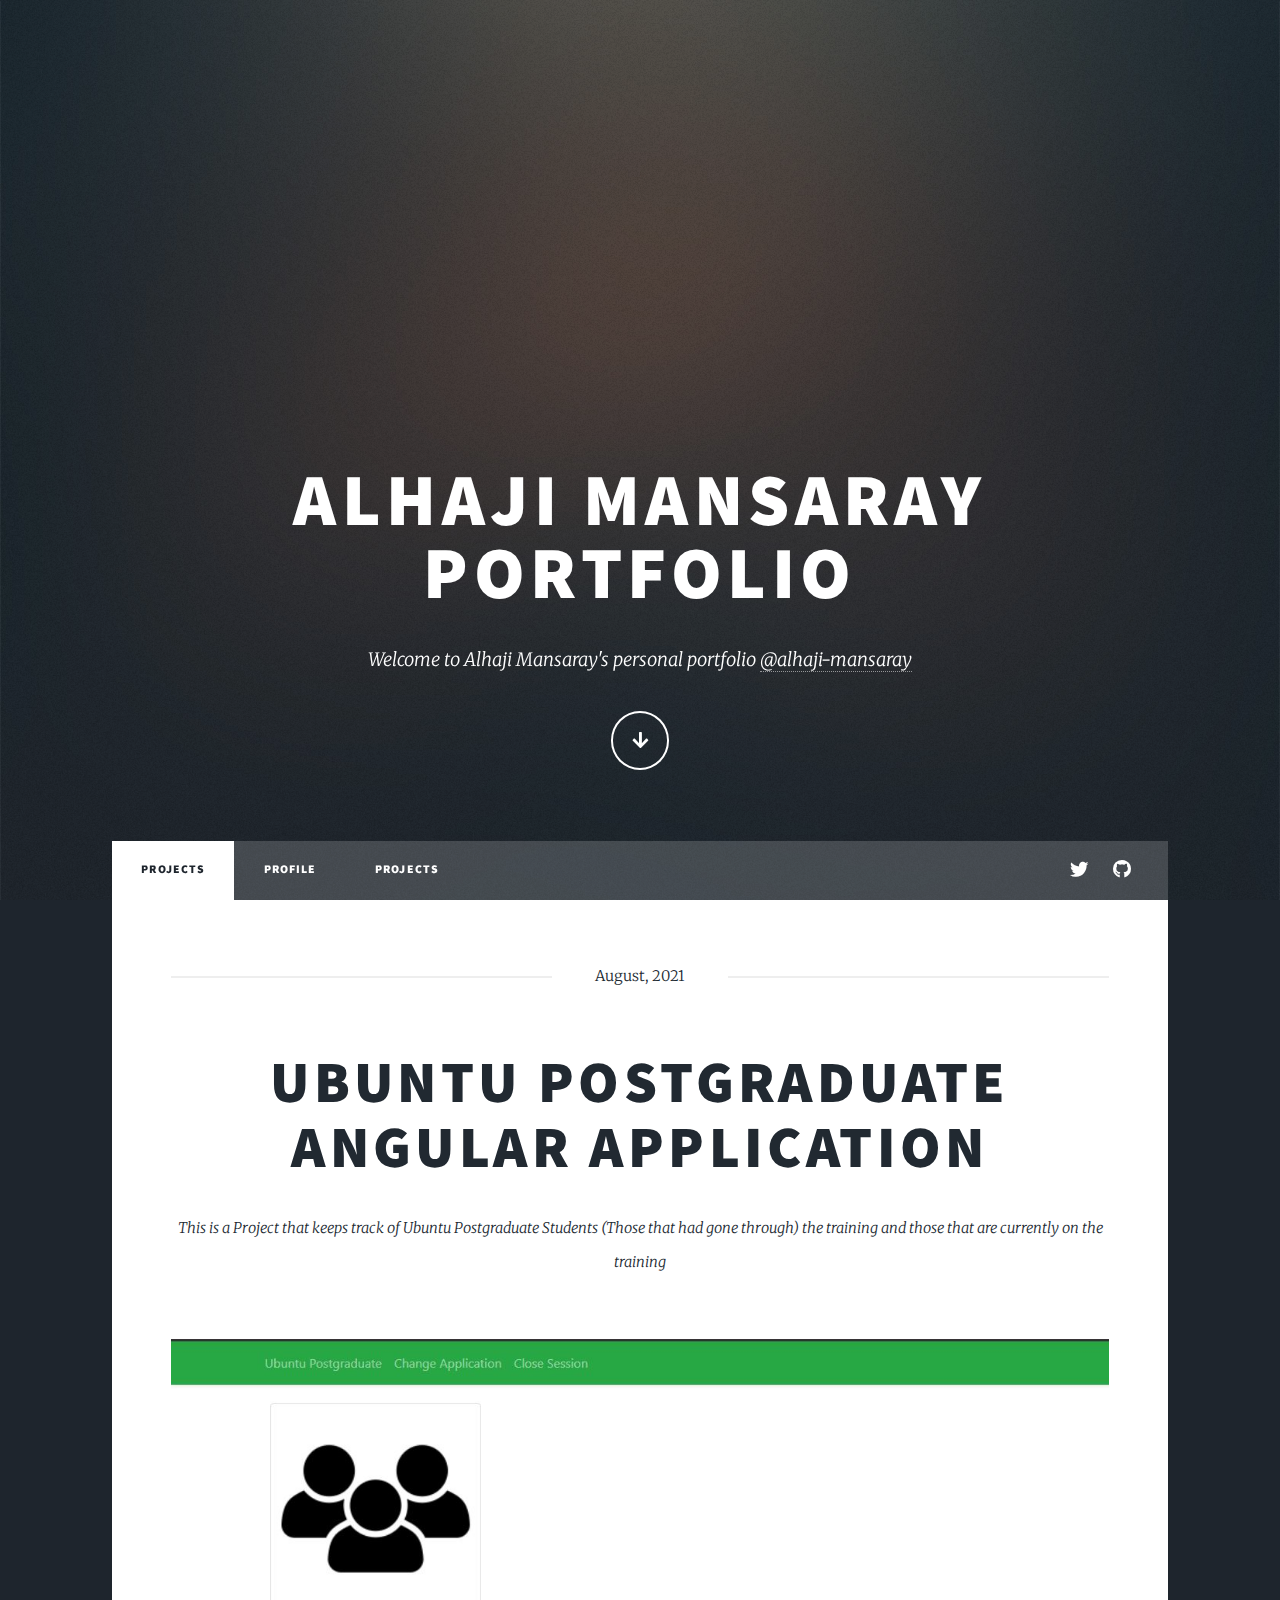
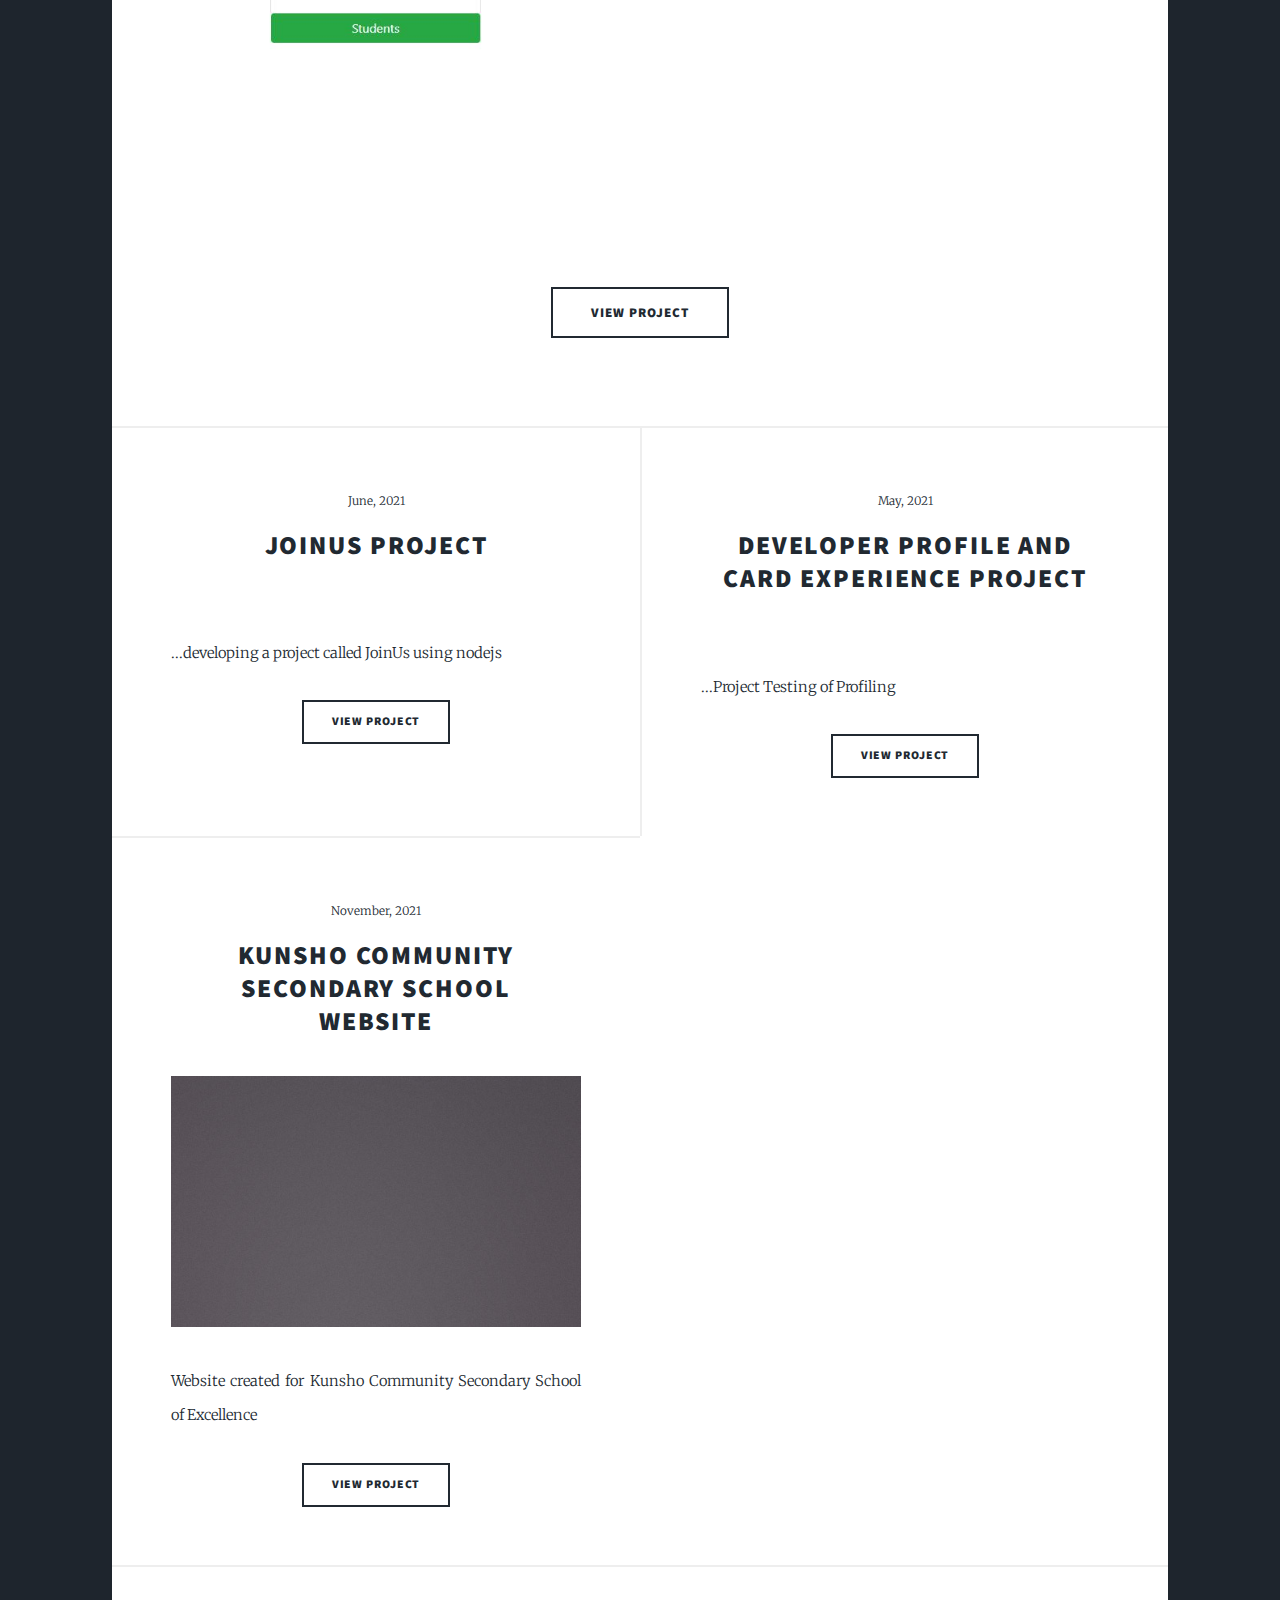
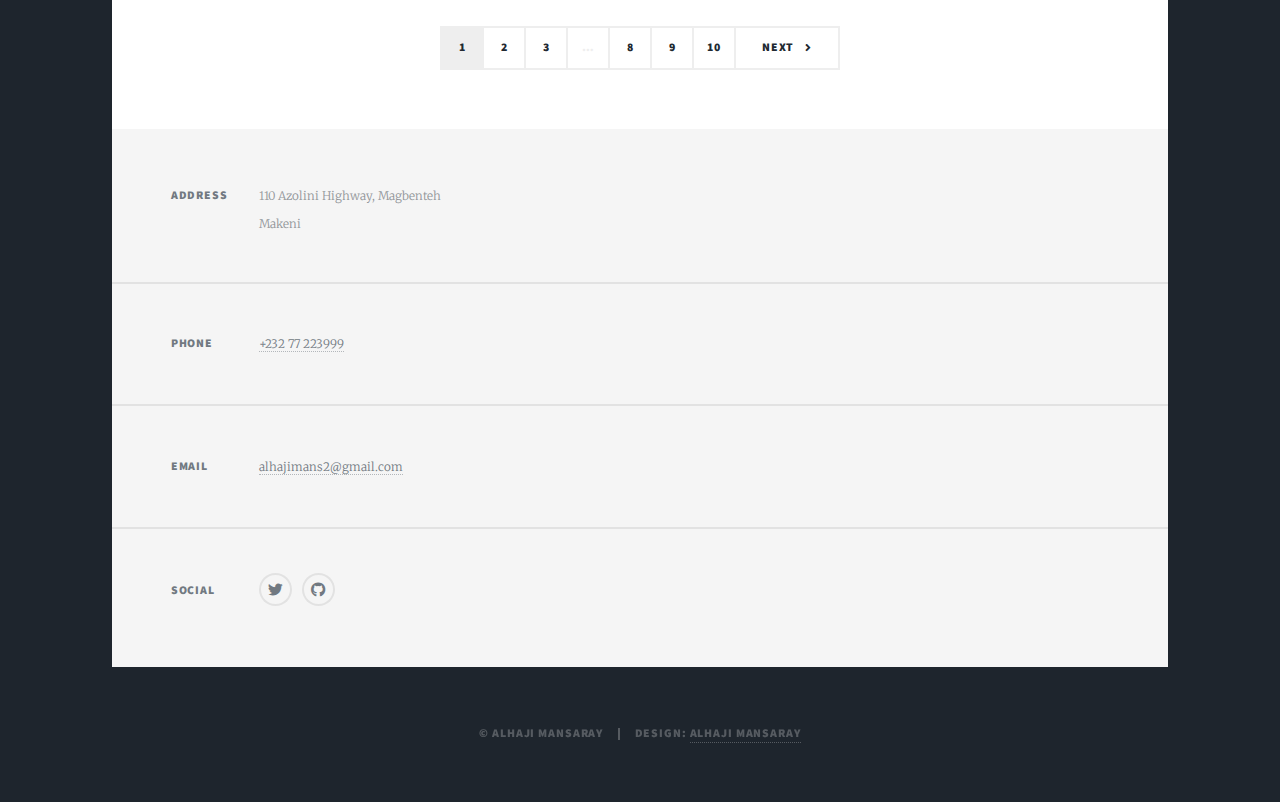
==== commit ba03eb36: "Second commit" ====
--- a/index.html
+++ b/index.html
@@ -7,6 +7,7 @@
 <html>
 	<head>
 		<title>Alhaji Mansaray Portfolio</title>
+		<html lang="en"/>
 		<meta charset="utf-8" />
 		<meta name="viewport" content="width=device-width, initial-scale=1, user-scalable=no" />
 		<link rel="stylesheet" href="assets/css/main.css" />
@@ -38,7 +39,7 @@
 						<ul class="links">
 							<li class="active"><a href="index.html">Projects</a></li>
 							<li><a href="generic.html">Profile</a></li>
-							<li><a href="elements.html">Elements Reference</a></li>
+							<li><a href="index.html">Projects</a></li>
 						</ul>
 						<ul class="icons">
 							<li><a href="https://twitter.com/AlhajiM18150245" class="icon brands alt fa-twitter"><span class="label">Twitter</span></a></li>
@@ -92,52 +93,17 @@
 								</article>
 								<article>
 									<header>
-										<span class="date">April 18, 2017</span>
-										<h2><a href="#">Ante mattis<br />
-										interdum dolor</a></h2>
+										<span class="date">November, 2021</span>
+										<h2><a href="#">Kunsho Community Secondary School<br />
+										website</a></h2>
 									</header>
-									<a href="#" class="image fit"><img src="images/pic04.jpg" alt="" /></a>
-									<p>Donec eget ex magna. Interdum et malesuada fames ac ante ipsum primis in faucibus. Pellentesque venenatis dolor imperdiet dolor mattis sagittis magna etiam.</p>
+									<a href="https://alhajimansaray.github.io/kunshocommunitysecondaryschool.github.io/" class="image fit"><img src="images/pic04.jpg" alt="" /></a>
+									<p> Website created for Kunsho Community Secondary School of Excellence</p>
 									<ul class="actions special">
-										<li><a href="#" class="button">Full Story</a></li>
+										<li><a href="https://alhajimansaray.github.io/kunshocommunitysecondaryschool.github.io/" class="button">View Project</a></li>
 									</ul>
 								</article>
-								<article>
-									<header>
-										<span class="date">April 14, 2017</span>
-										<h2><a href="#">Tempus sed<br />
-										nulla imperdiet</a></h2>
-									</header>
-									<a href="#" class="image fit"><img src="images/pic05.jpg" alt="" /></a>
-									<p>Donec eget ex magna. Interdum et malesuada fames ac ante ipsum primis in faucibus. Pellentesque venenatis dolor imperdiet dolor mattis sagittis magna etiam.</p>
-									<ul class="actions special">
-										<li><a href="#" class="button">Full Story</a></li>
-									</ul>
-								</article>
-								<article>
-									<header>
-										<span class="date">April 11, 2017</span>
-										<h2><a href="#">Odio magna<br />
-										sed consectetur</a></h2>
-									</header>
-									<a href="#" class="image fit"><img src="images/pic06.jpg" alt="" /></a>
-									<p>Donec eget ex magna. Interdum et malesuada fames ac ante ipsum primis in faucibus. Pellentesque venenatis dolor imperdiet dolor mattis sagittis magna etiam.</p>
-									<ul class="actions special">
-										<li><a href="#" class="button">Full Story</a></li>
-									</ul>
-								</article>
-								<article>
-									<header>
-										<span class="date">April 7, 2017</span>
-										<h2><a href="#">Augue lorem<br />
-										primis vestibulum</a></h2>
-									</header>
-									<a href="#" class="image fit"><img src="images/pic07.jpg" alt="" /></a>
-									<p>Donec eget ex magna. Interdum et malesuada fames ac ante ipsum primis in faucibus. Pellentesque venenatis dolor imperdiet dolor mattis sagittis magna etiam.</p>
-									<ul class="actions special">
-										<li><a href="#" class="button">Full Story</a></li>
-									</ul>
-								</article>
+
 							</section>
 
 						<!-- Footer -->
@@ -226,4 +192,4 @@
 			<script src="assets/js/main.js"></script>
 
 	</body>
-</html>+</html>
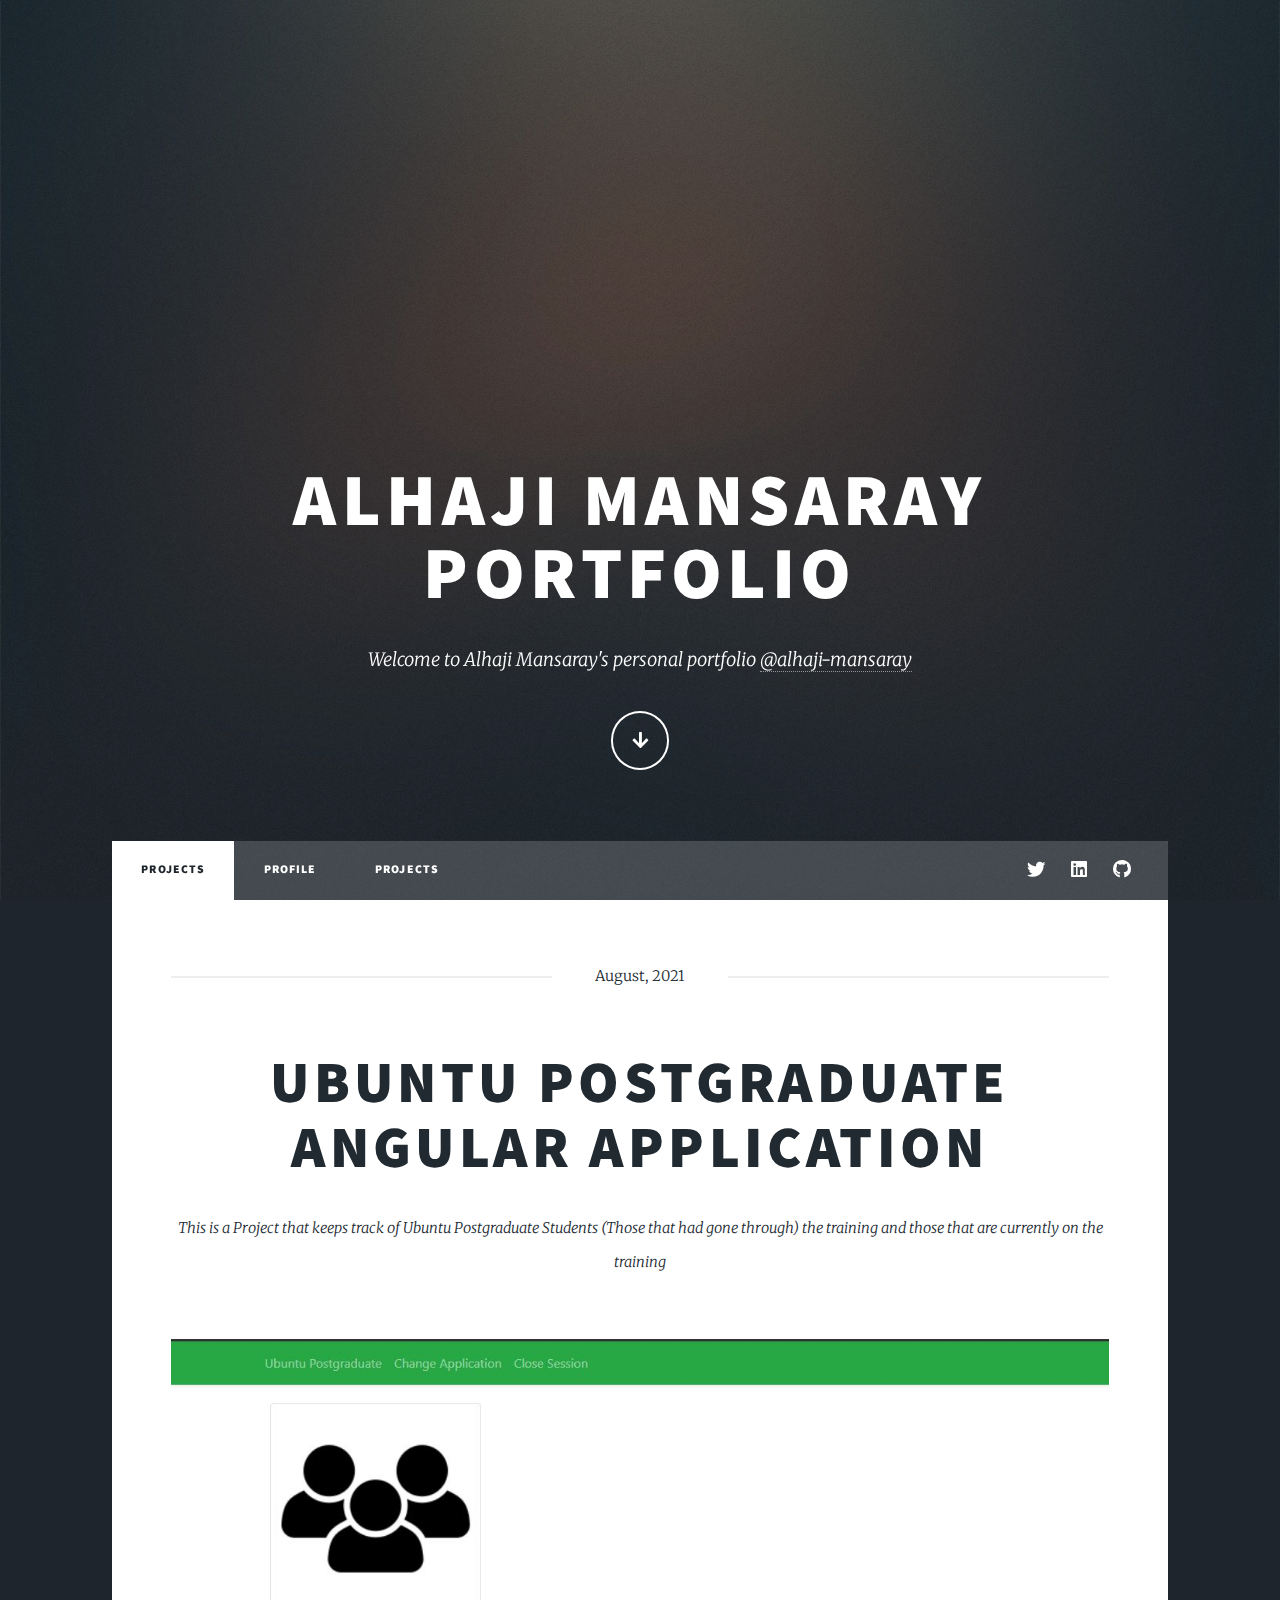
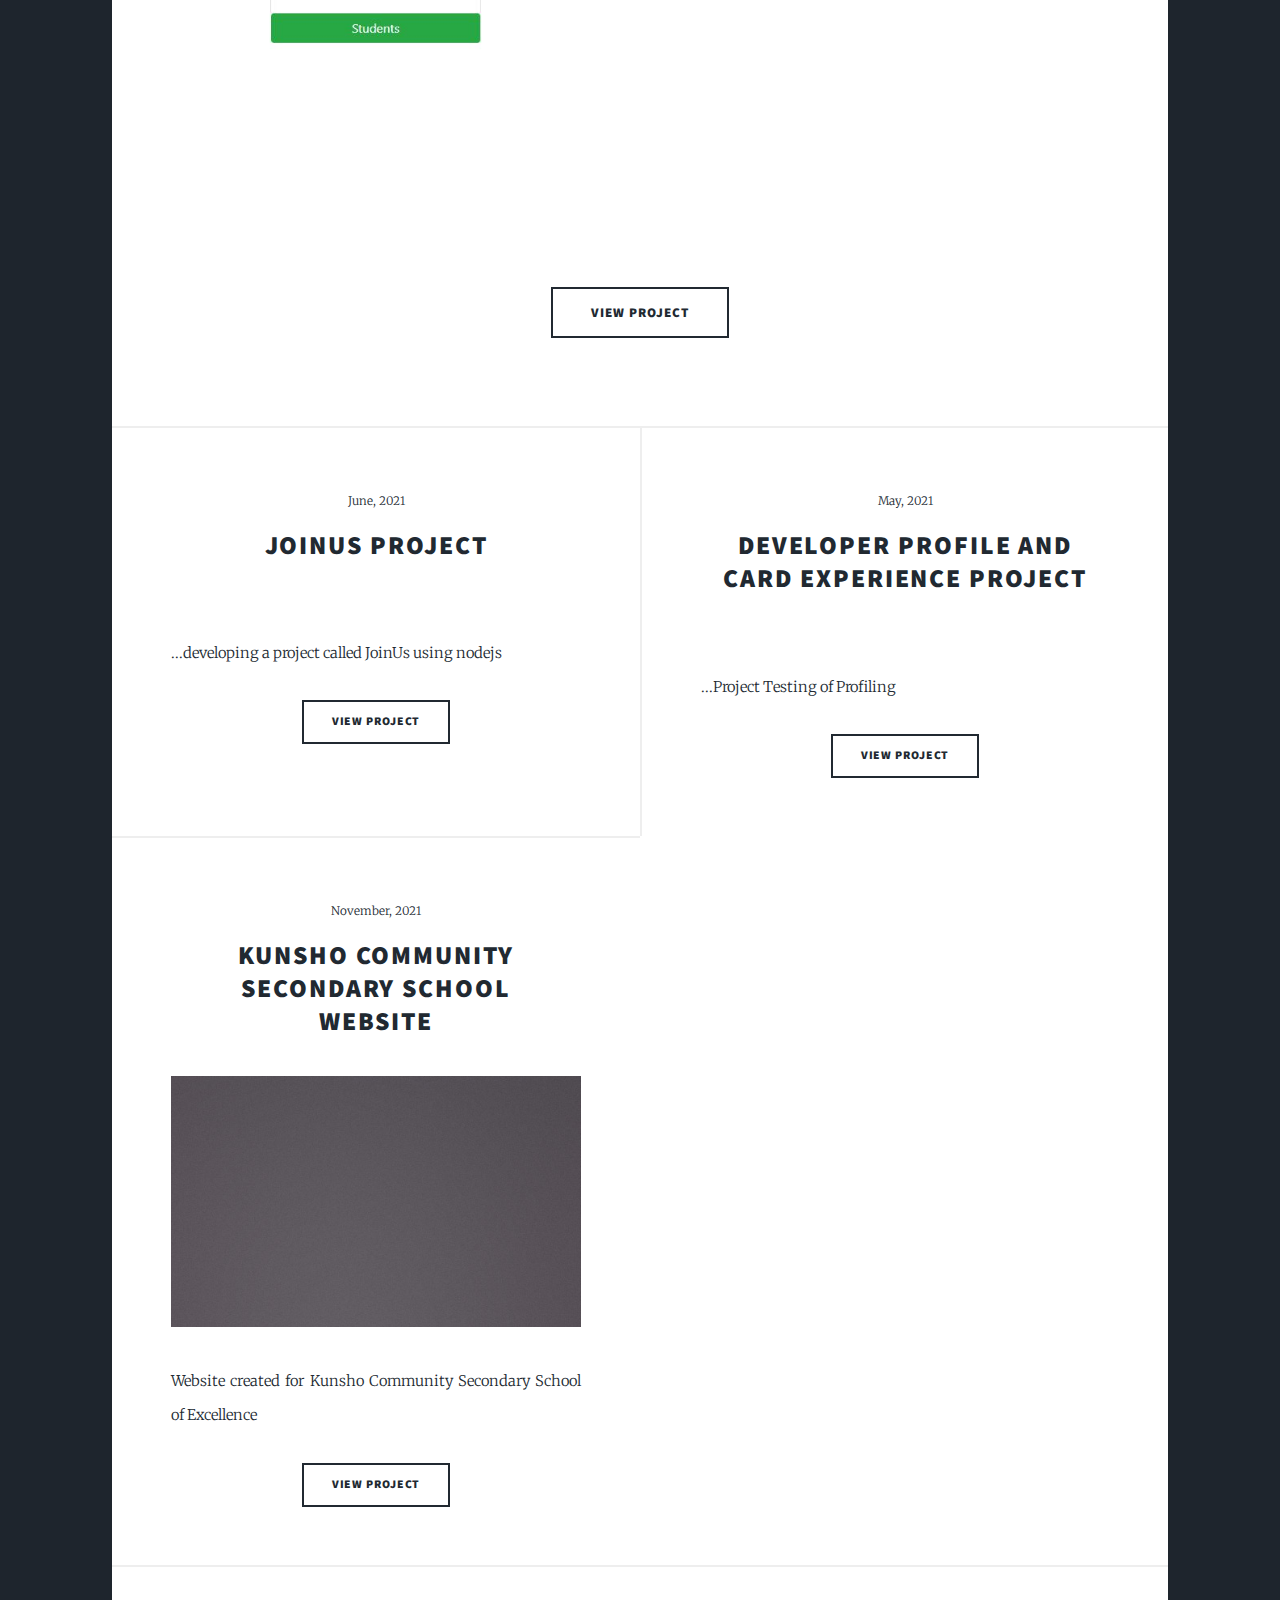
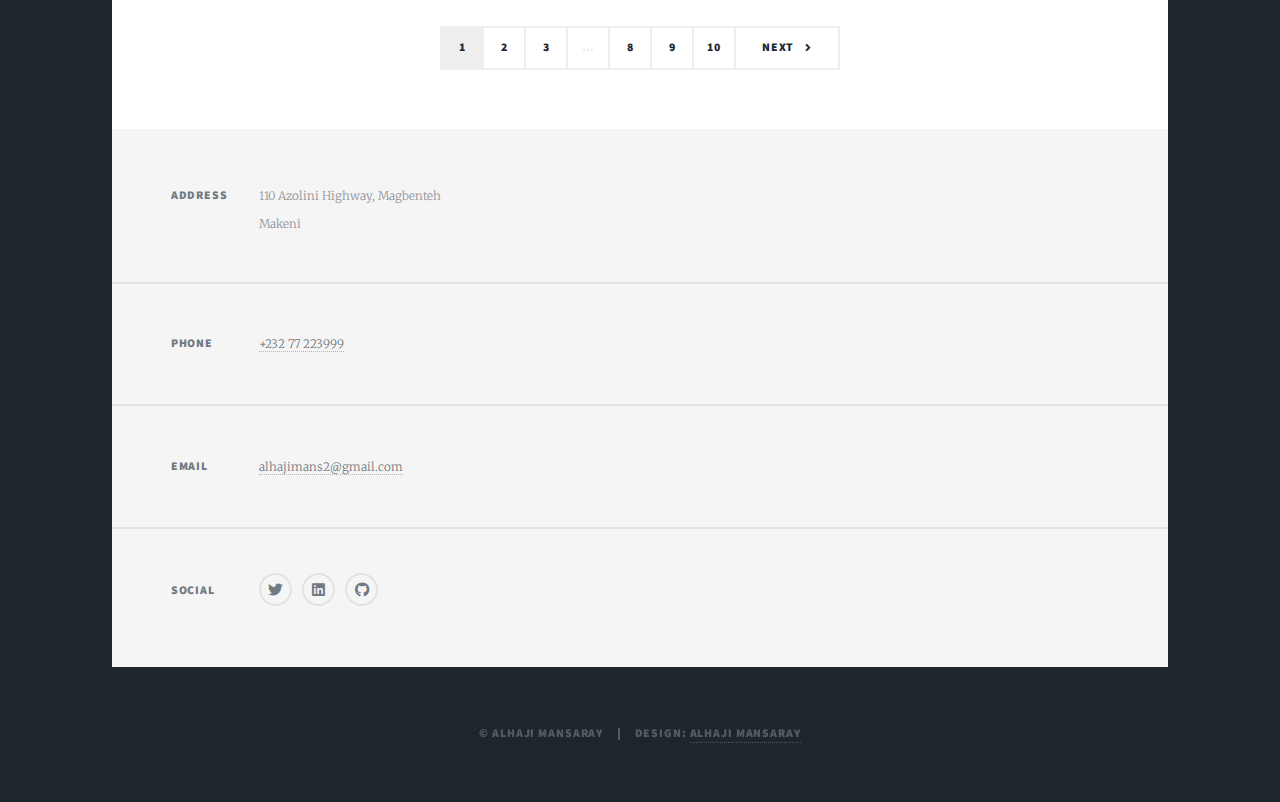
==== commit 6f9e70e1: "Third commit" ====
--- a/index.html
+++ b/index.html
@@ -43,9 +43,9 @@
 						</ul>
 						<ul class="icons">
 							<li><a href="https://twitter.com/AlhajiM18150245" class="icon brands alt fa-twitter"><span class="label">Twitter</span></a></li>
-							<!-- <li><a href="#" class="icon brands alt fa-facebook-f"><span class="label">Facebook</span></a></li>
-							<li><a href="#" class="icon brands alt fa-instagram"><span class="label">Instagram</span></a></li> -->
+							<li><a href="https://www.linkedin.com/in/alhaji-mansaray-a25287b2?lipi=urn%3Ali%3Apage%3Ad_flagship3_profile_view_base_contact_details%3BvzTDnoxHQDmcxQr9me364Q%3D%3D" class="icon brands alt fa-linkedin"><span class="label">Twitter</span></a></li>
 							<li><a href="https://github.com/alhajimansaray" class="icon brands alt fa-github"><span class="label">GitHub</span></a></li>
+
 						</ul>
 					</nav>
 
@@ -125,27 +125,7 @@
 
 				<!-- Footer -->
 					<footer id="footer">
-						<!-- <section>
-							<form method="post" action="https://mail.google.com/mail/u/0/#inbox">
-								<div class="fields">
-									<div class="field">
-										<label for="name">Name</label>
-										<input type="text" name="name" id="name" />
-									</div>
-									<div class="field">
-										<label for="email">Email</label>
-										<input type="text" name="email" id="email" />
-									</div>
-									<div class="field">
-										<label for="message">Message</label>
-										<textarea name="message" id="message" rows="3"></textarea>
-									</div>
-								</div>
-								<ul class="actions">
-									<li><input type="submit" value="Send Message" /></li>
-								</ul>
-							</form>
-						</section> -->
+
 						<section class="split contact">
 							<section class="alt">
 								<h3>Address</h3>
@@ -167,8 +147,7 @@
 
 									<!-- Commented to be worked on later -->
 									<li><a href="https://twitter.com/AlhajiM18150245" class="icon brands alt fa-twitter"><span class="label">Twitter</span></a></li>
-									<!-- <li><a href="#" class="icon brands alt fa-facebook-f"><span class="label">Facebook</span></a></li>
-									<li><a href="#" class="icon brands alt fa-instagram"><span class="label">Instagram</span></a></li> -->
+									<li><a href="https://www.linkedin.com/in/alhaji-mansaray-a25287b2?lipi=urn%3Ali%3Apage%3Ad_flagship3_profile_view_base_contact_details%3BvzTDnoxHQDmcxQr9me364Q%3D%3D" class="icon brands alt fa-linkedin"><span class="label">Twitter</span></a></li>
 									<li><a href="https://github.com/alhajimansaray" class="icon brands alt fa-github"><span class="label">GitHub</span></a></li>
 								</ul>
 							</section>
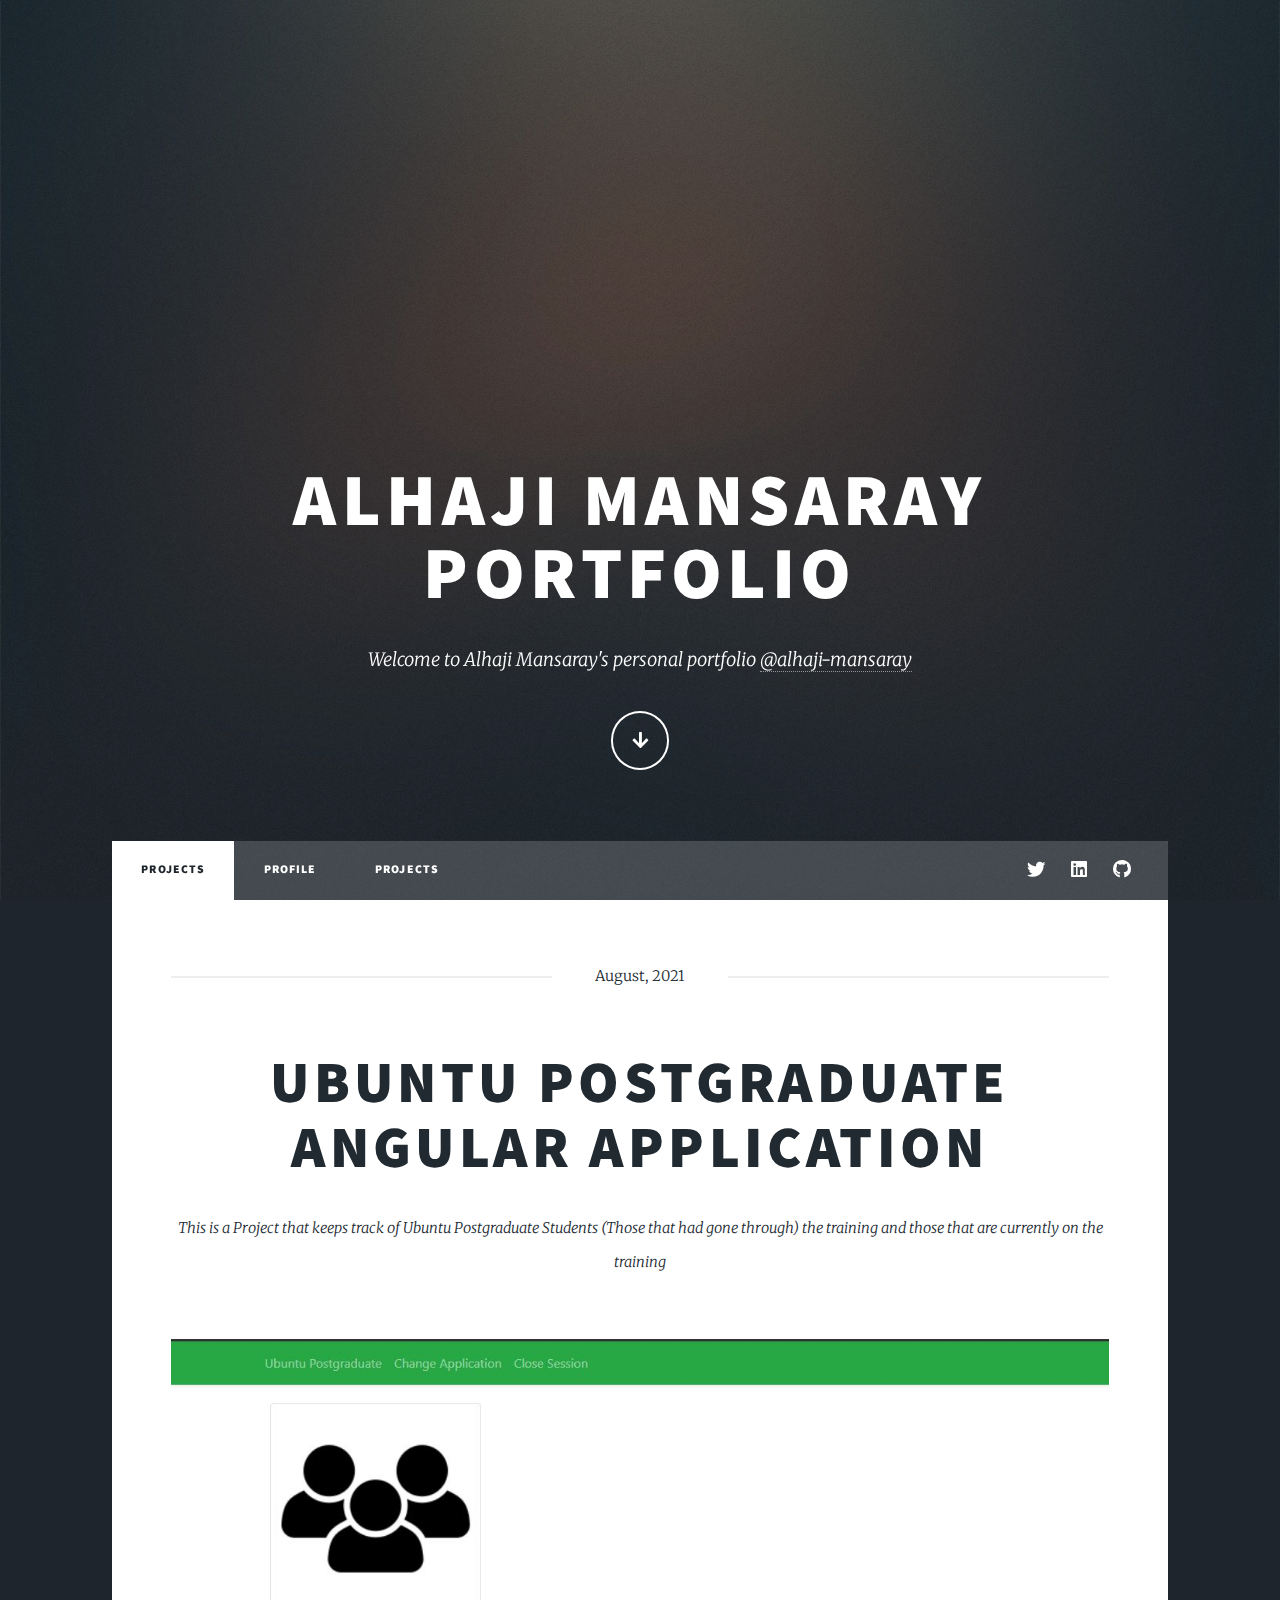
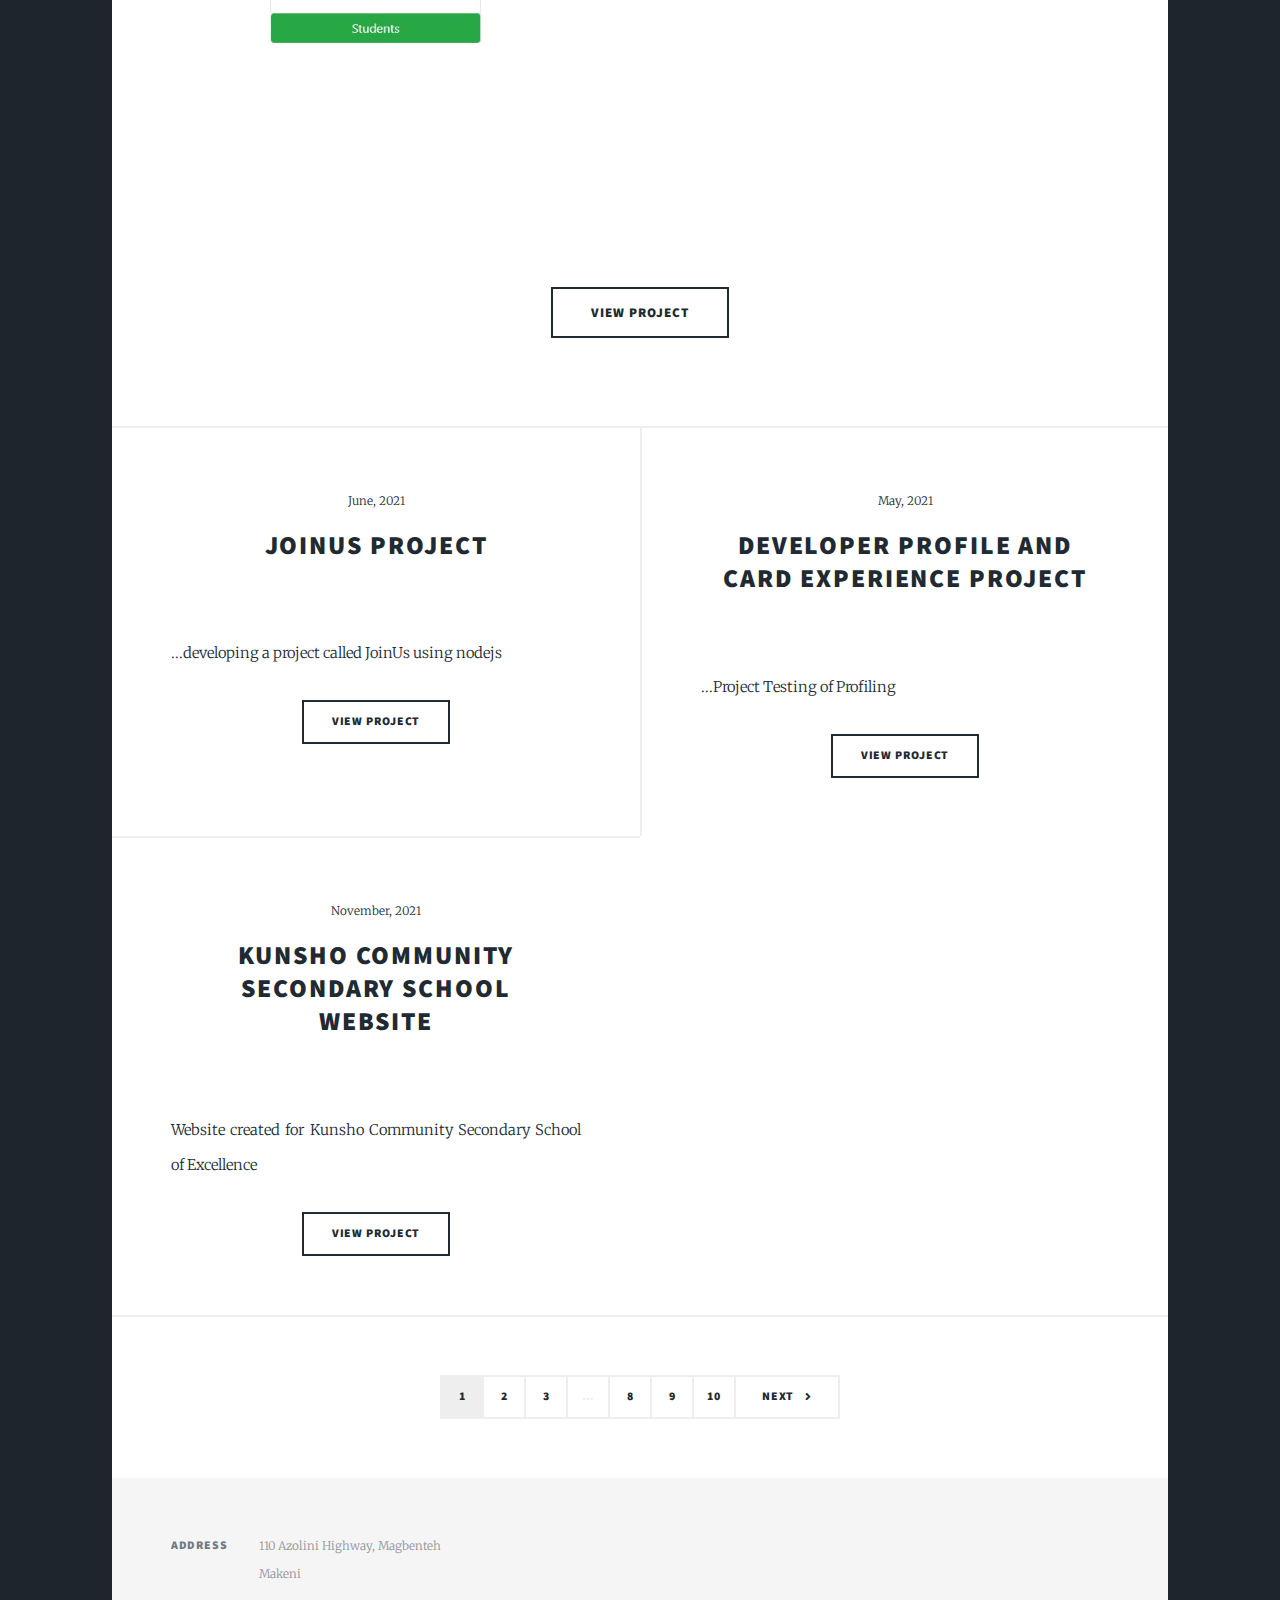
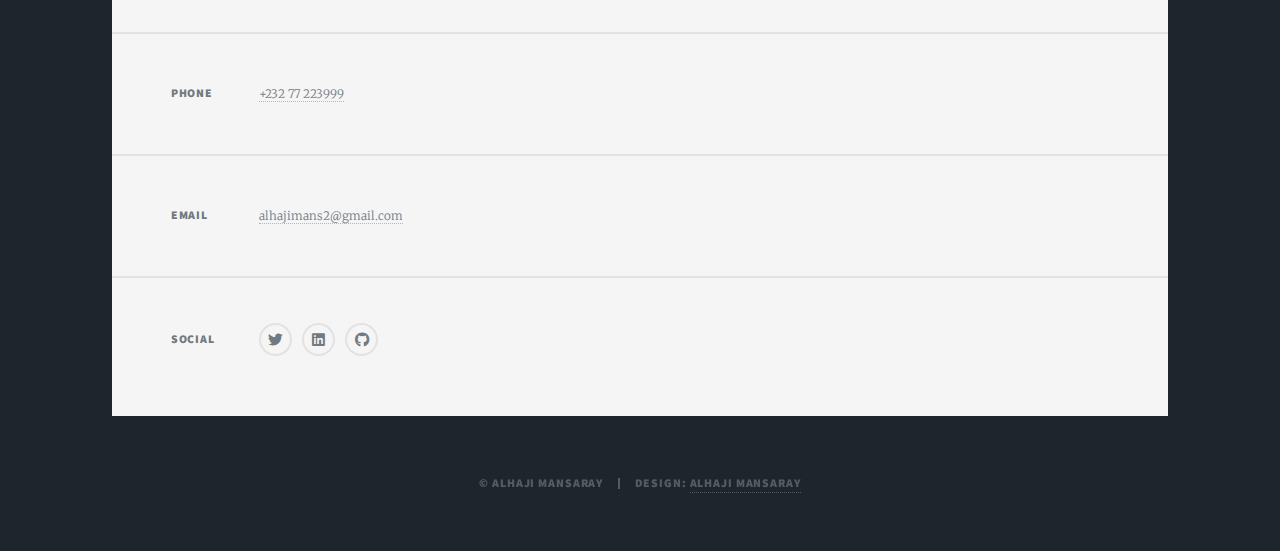
==== commit d0e18261: "Fourth commit" ====
--- a/index.html
+++ b/index.html
@@ -74,7 +74,7 @@
 										<span class="date">June, 2021</span>
 										<h2><a href="https://github.com/alhajimansaray/JoinUsCompleteCode">JoinUs Project </a></h2>
 									</header>
-									<a href="https://github.com/alhajimansaray/JoinUsCompleteCode" class="image fit"><img src=" " alt="" /></a>
+									<a href="https://github.com/alhajimansaray/JoinUsCompleteCode" class="image fit"><img src="images/team.jpg" alt="" /></a>
 									<p>...developing a project called JoinUs using nodejs</p>
 									<ul class="actions special">
 										<li><a href="https://github.com/alhajimansaray/JoinUsCompleteCode" class="button">View Project</a></li>
@@ -83,9 +83,9 @@
 								<article>
 									<header>
 										<span class="date">May, 2021</span>
-										<h2><a href="https://github.com/alhajimansaray/developer-profile-and-experience-card">Developer profile and card experience Project </a></h2>
+										<h2><a href="#">Developer profile and card experience Project </a></h2>
 									</header>
-									<a href="https://github.com/alhajimansaray/developer-profile-and-experience-card" class="image fit"><img src=" " alt="" /></a>
+									<a href="https://github.com/alhajimansaray/developer-profile-and-experience-card" class="image fit"><img src="images/ubuntu.JPG" alt="" /></a>
 									<p>...Project Testing of Profiling </p>
 									<ul class="actions special">
 										<li><a href="https://github.com/alhajimansaray/developer-profile-and-experience-card" class="button">View Project</a></li>
@@ -97,7 +97,7 @@
 										<h2><a href="#">Kunsho Community Secondary School<br />
 										website</a></h2>
 									</header>
-									<a href="https://alhajimansaray.github.io/kunshocommunitysecondaryschool.github.io/" class="image fit"><img src="images/pic04.jpg" alt="" /></a>
+									<a href="https://alhajimansaray.github.io/kunshocommunitysecondaryschool.github.io/" class="image fit"><img src="images/kunsho.jpg" alt="" /></a>
 									<p> Website created for Kunsho Community Secondary School of Excellence</p>
 									<ul class="actions special">
 										<li><a href="https://alhajimansaray.github.io/kunshocommunitysecondaryschool.github.io/" class="button">View Project</a></li>
--- a/assets/css/main.css
+++ b/assets/css/main.css
@@ -1,11 +1,6 @@
 @import url(fontawesome-all.min.css);
 @import url("https://fonts.googleapis.com/css?family=Merriweather:300,700,300italic,700italic|Source+Sans+Pro:900");
 
-/*
-	Massively by HTML5 UP
-	html5up.net | @ajlkn
-	Free for personal and commercial use under the CCA 3.0 license (html5up.net/license)
-*/
 
 html, body, div, span, applet, object,
 iframe, h1, h2, h3, h4, h5, h6, p, blockquote,
@@ -75,7 +70,7 @@
 /* Basic */
 
 	@-ms-viewport {
-		width: device-width;
+		width: all-width;
 	}
 
 	body {
--- a/assets/css/noscript.css
+++ b/assets/css/noscript.css
@@ -1,9 +1,9 @@
 @import url(font-awesome.min.css);
 
-/*
-	Massively by HTML5 UP
-	html5up.net | @ajlkn
-	Free for personal and commercial use under the CCA 3.0 license (html5up.net/license)
+/*
+	Massively by HTML5 UP
+	html5up.net | @ajlkn
+	Free for personal and commercial use under the CCA 3.0 license (html5up.net/license)
 */
 
 /* Wrapper */
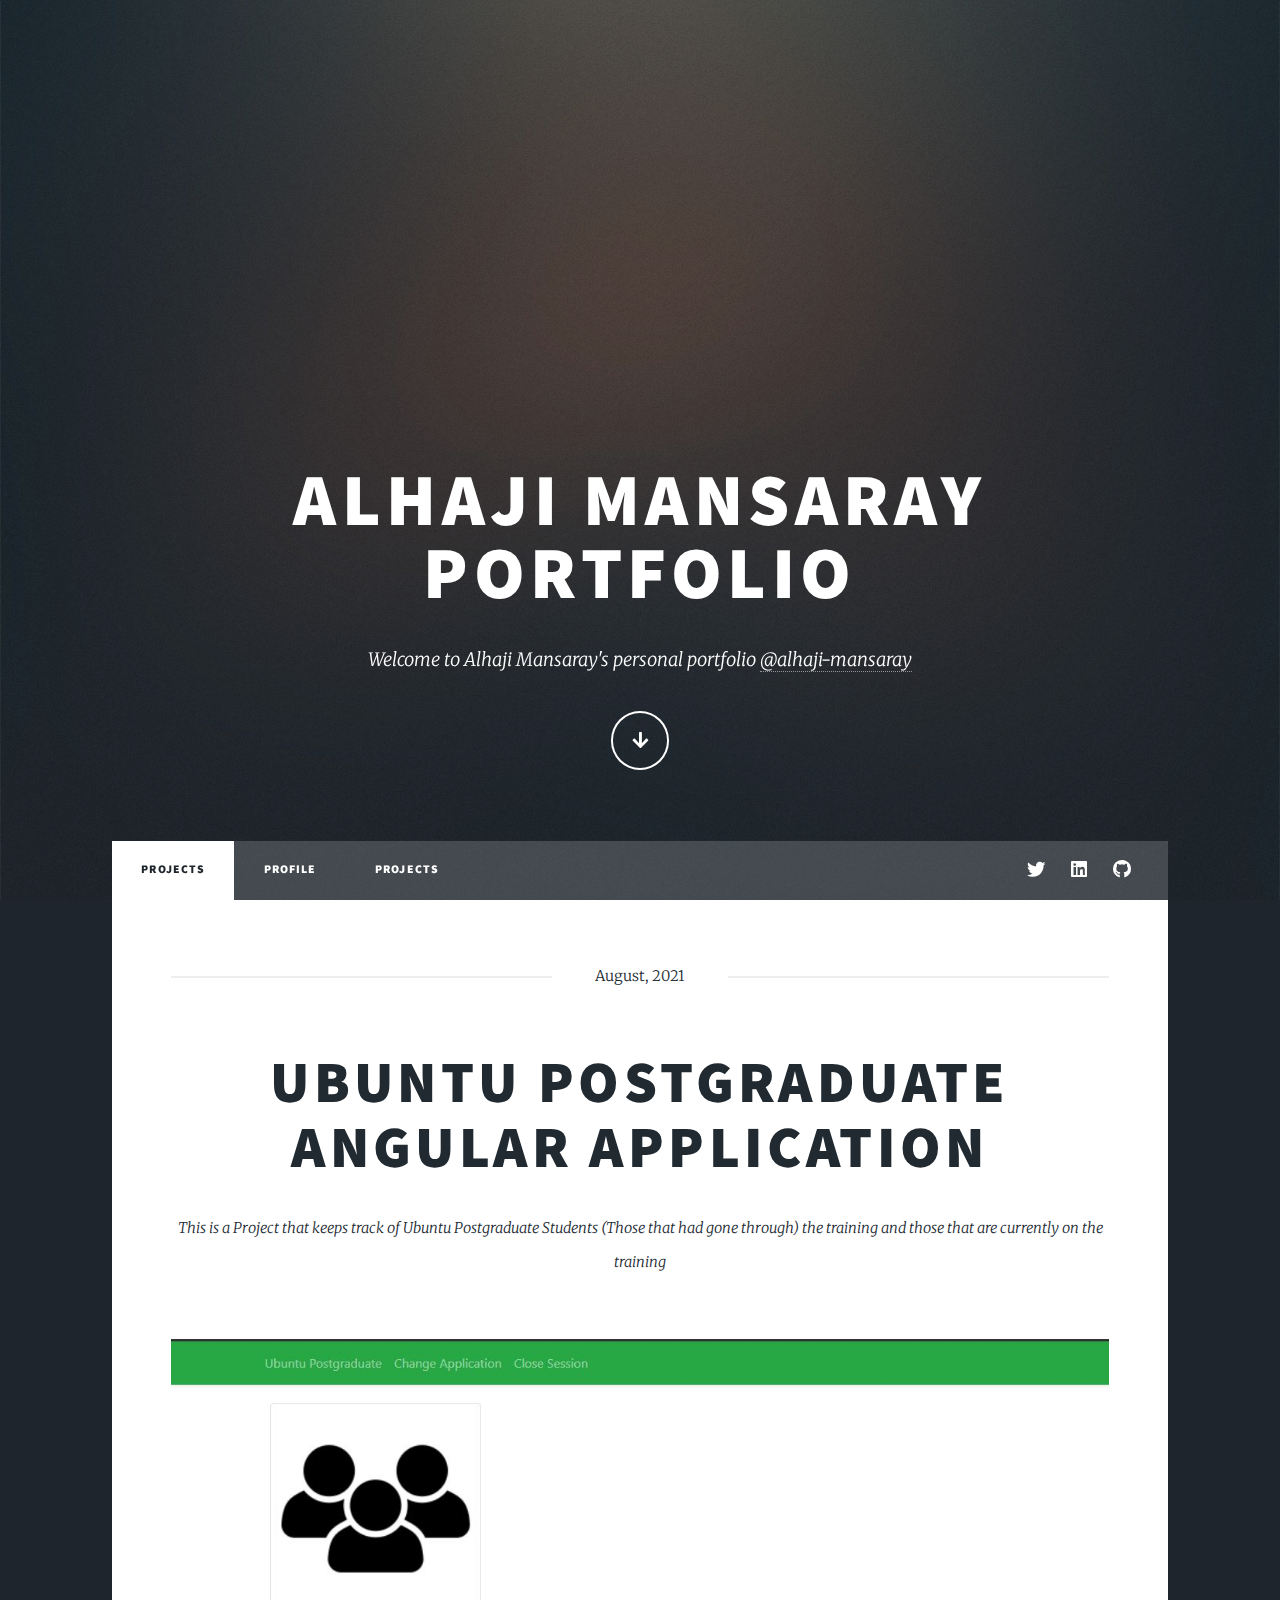
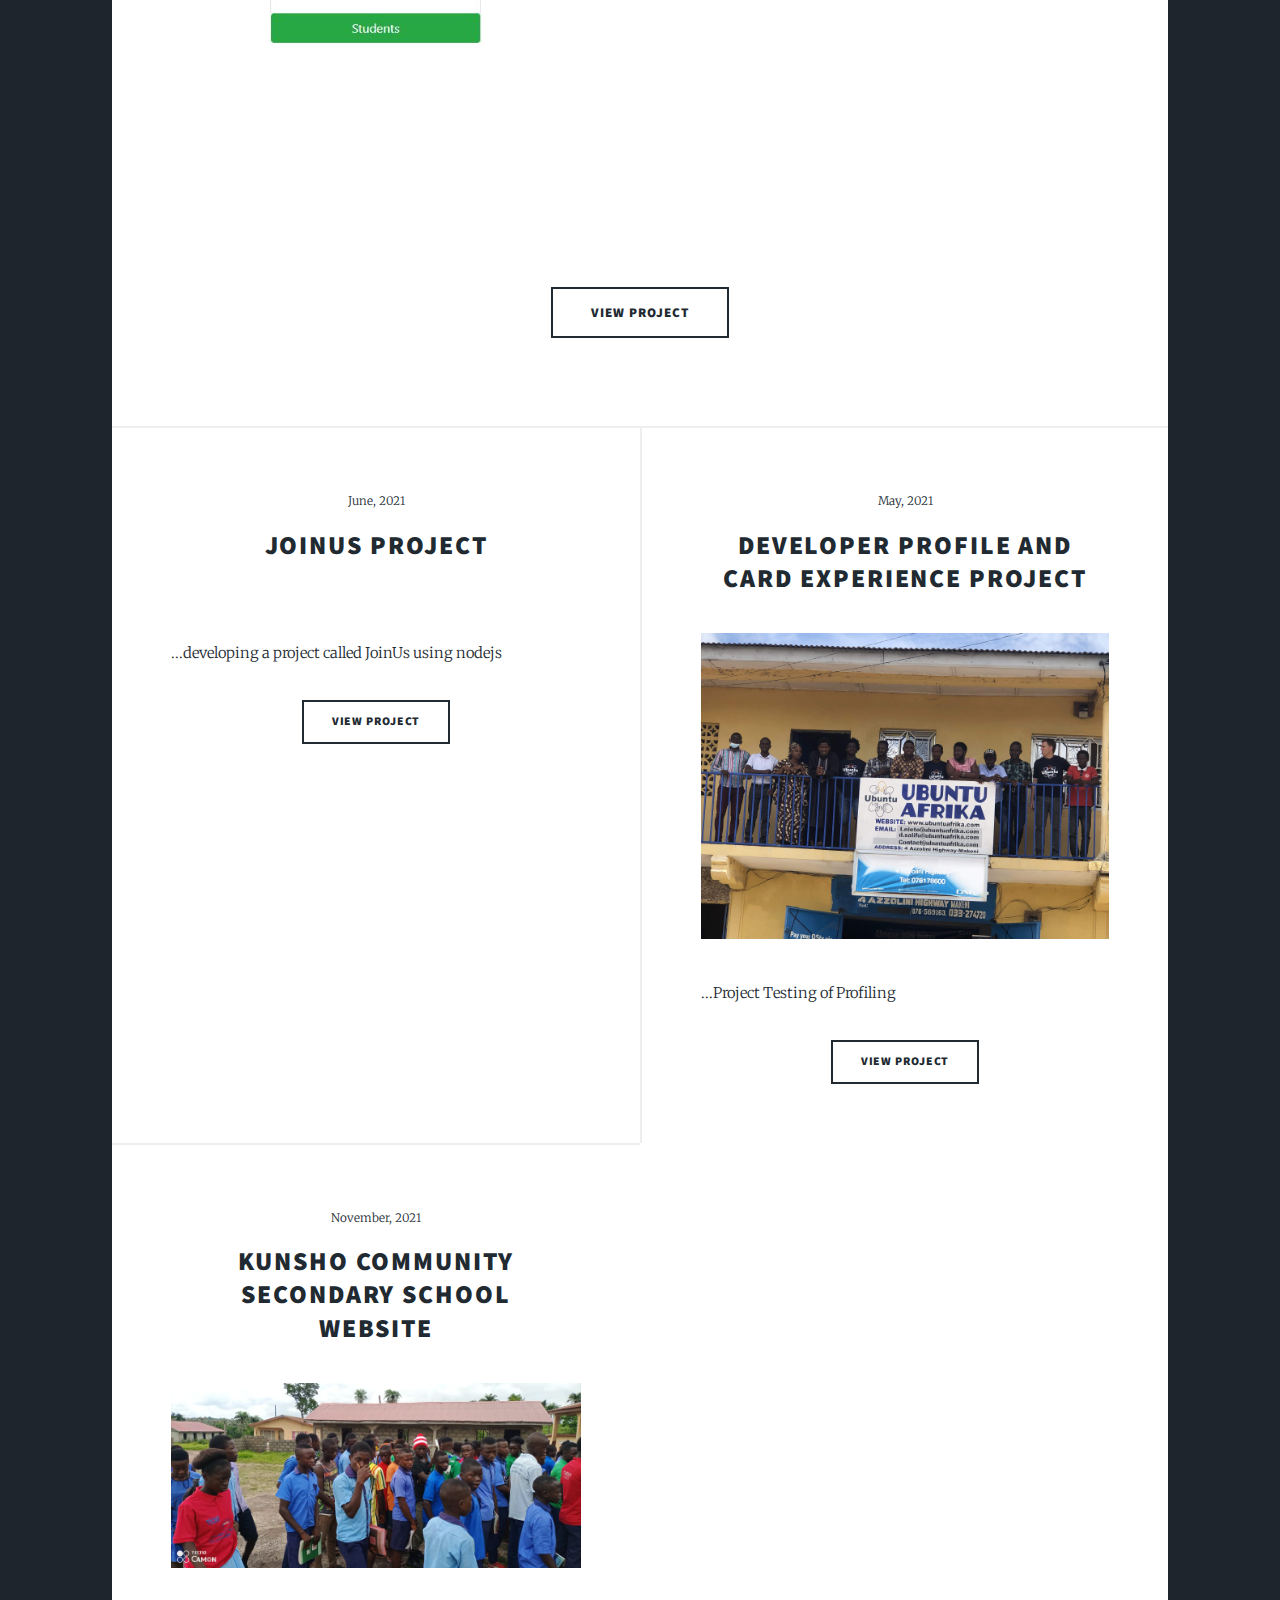
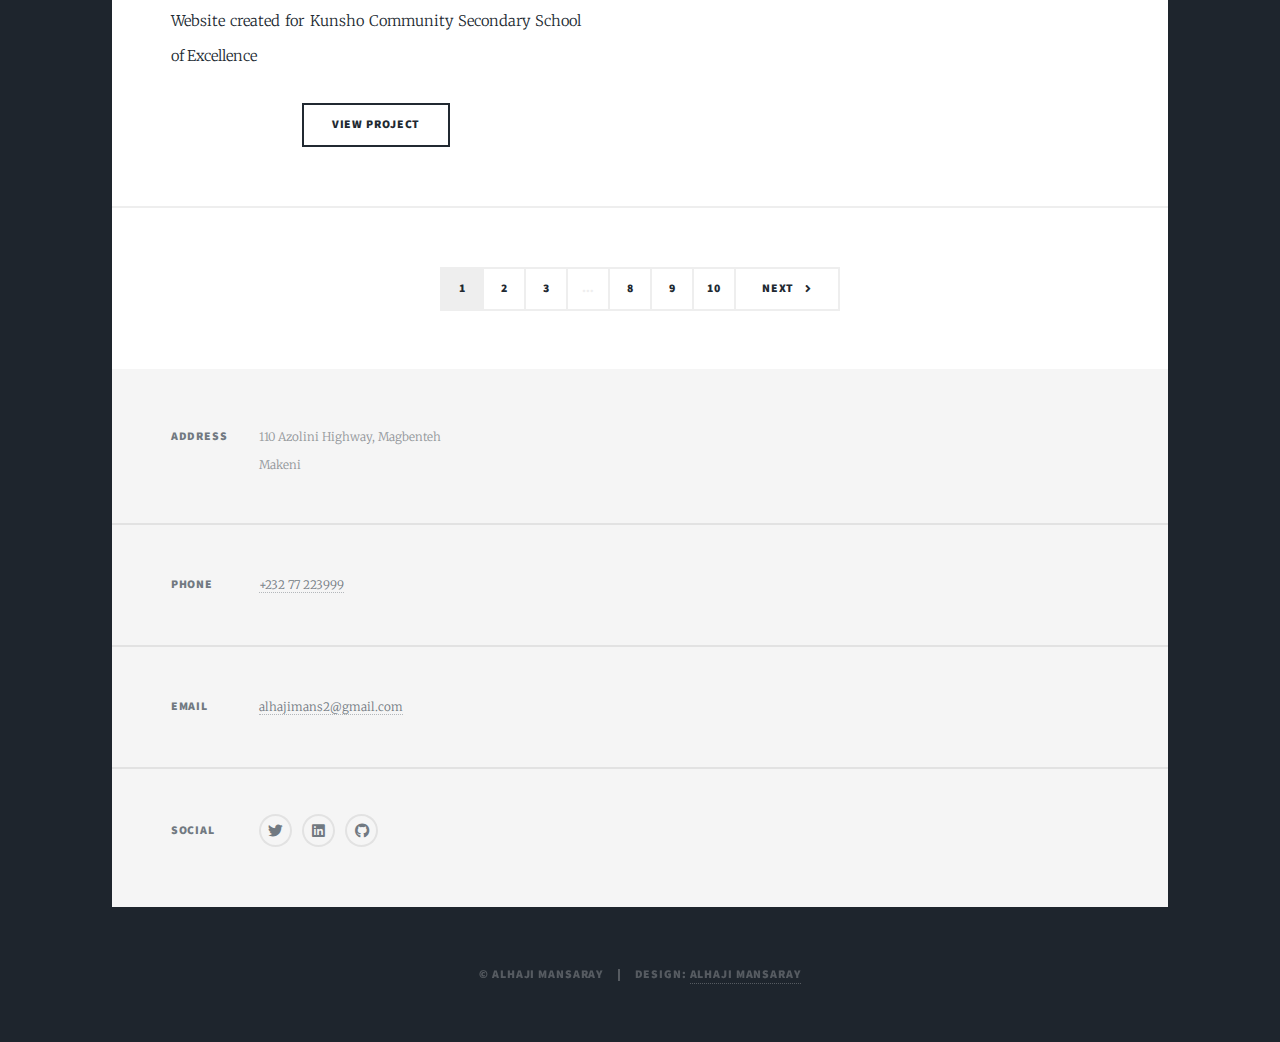
==== commit 0c683468: "Fifth commit" ====
--- a/index.html
+++ b/index.html
@@ -72,7 +72,7 @@
 								<article>
 									<header>
 										<span class="date">June, 2021</span>
-										<h2><a href="https://github.com/alhajimansaray/JoinUsCompleteCode">JoinUs Project </a></h2>
+										<h2><a href="https://github.com/alhajimansaray/JoinUsCompleteCode">JoinUs Project</a></h2>
 									</header>
 									<a href="https://github.com/alhajimansaray/JoinUsCompleteCode" class="image fit"><img src="images/team.jpg" alt="" /></a>
 									<p>...developing a project called JoinUs using nodejs</p>
